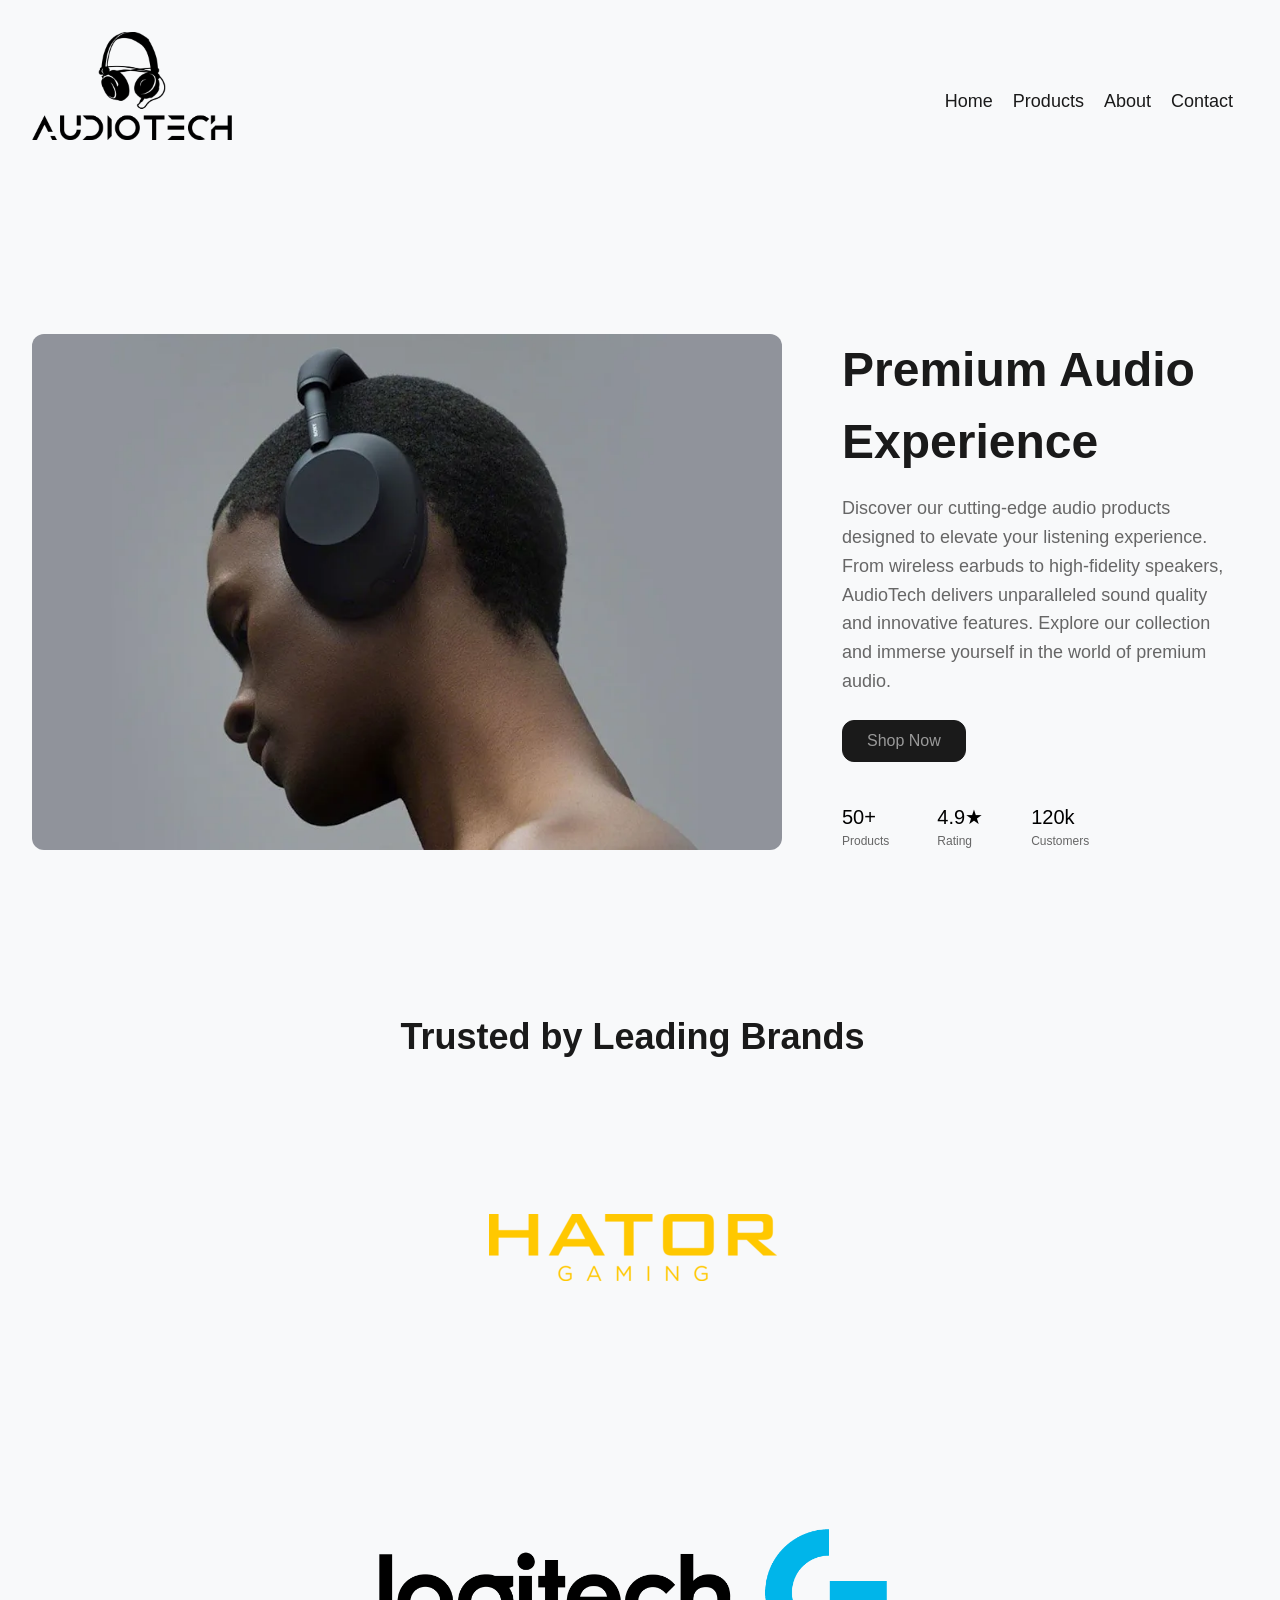
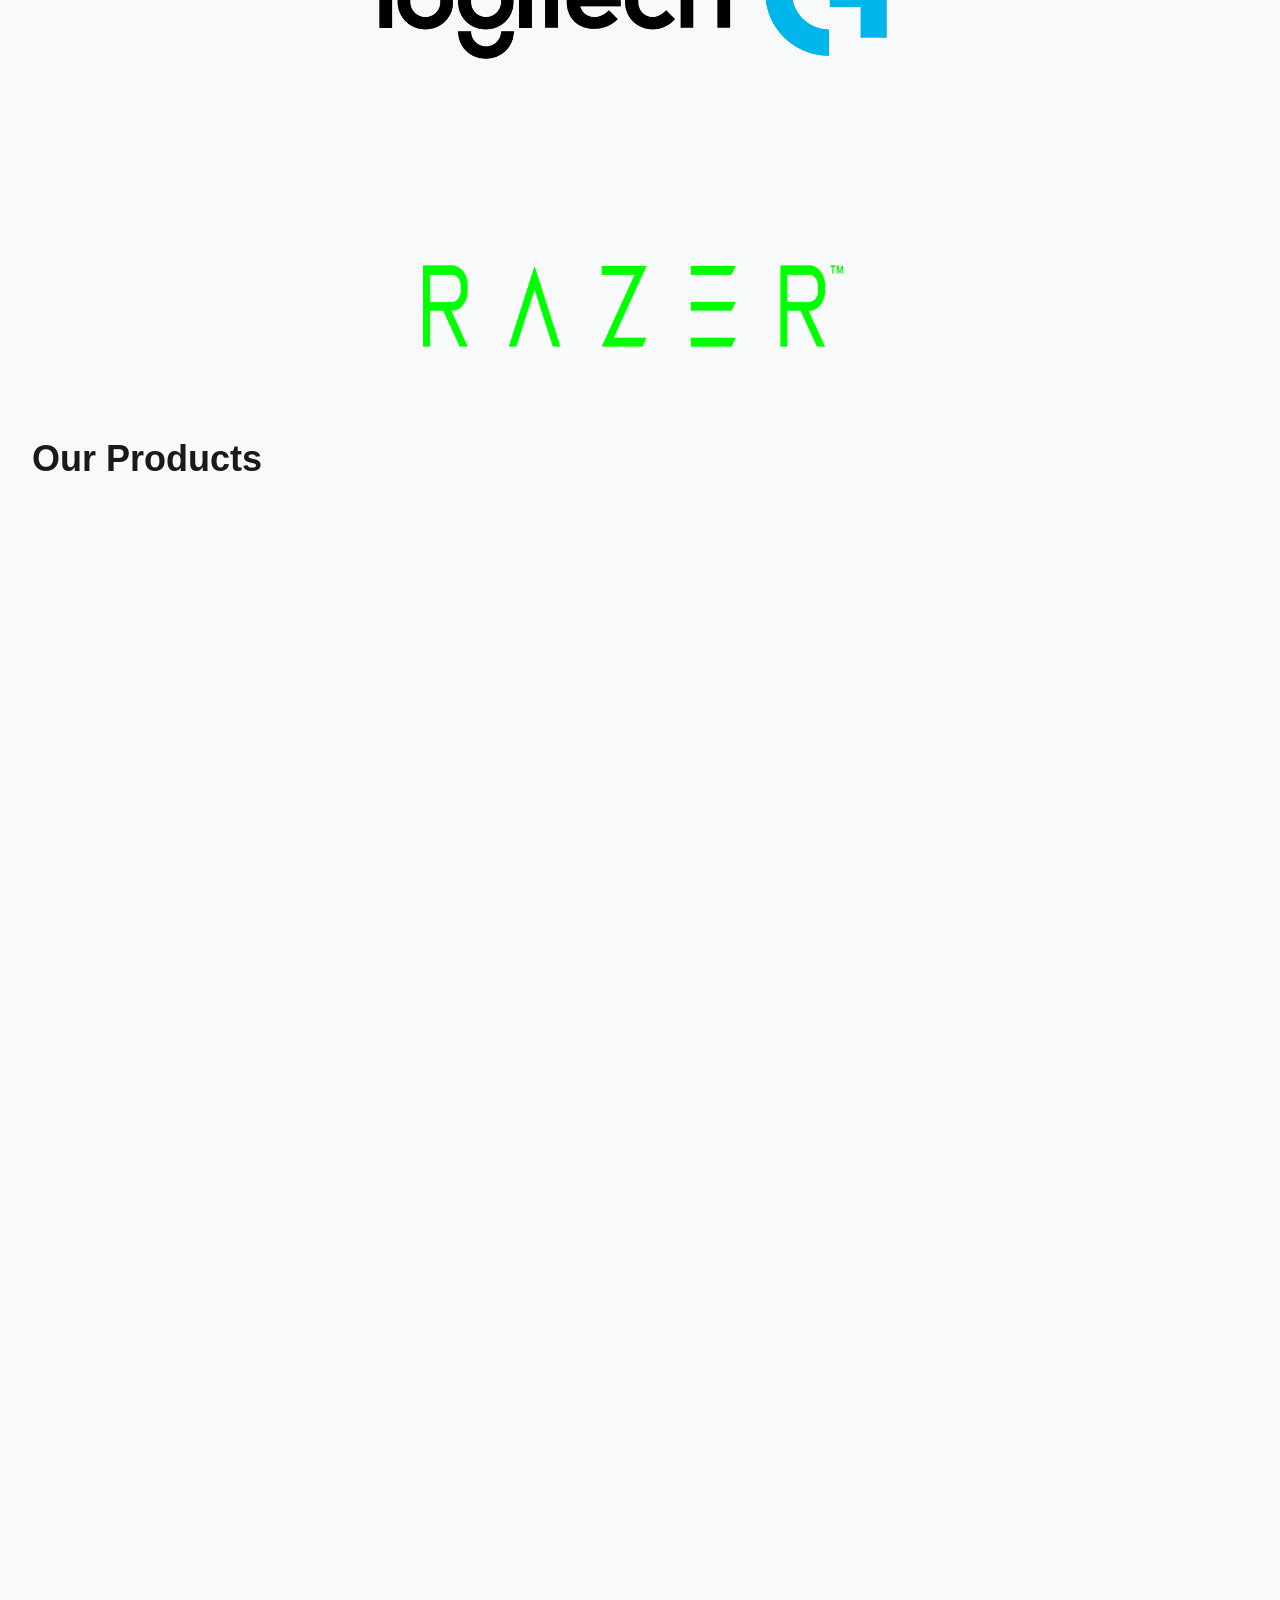
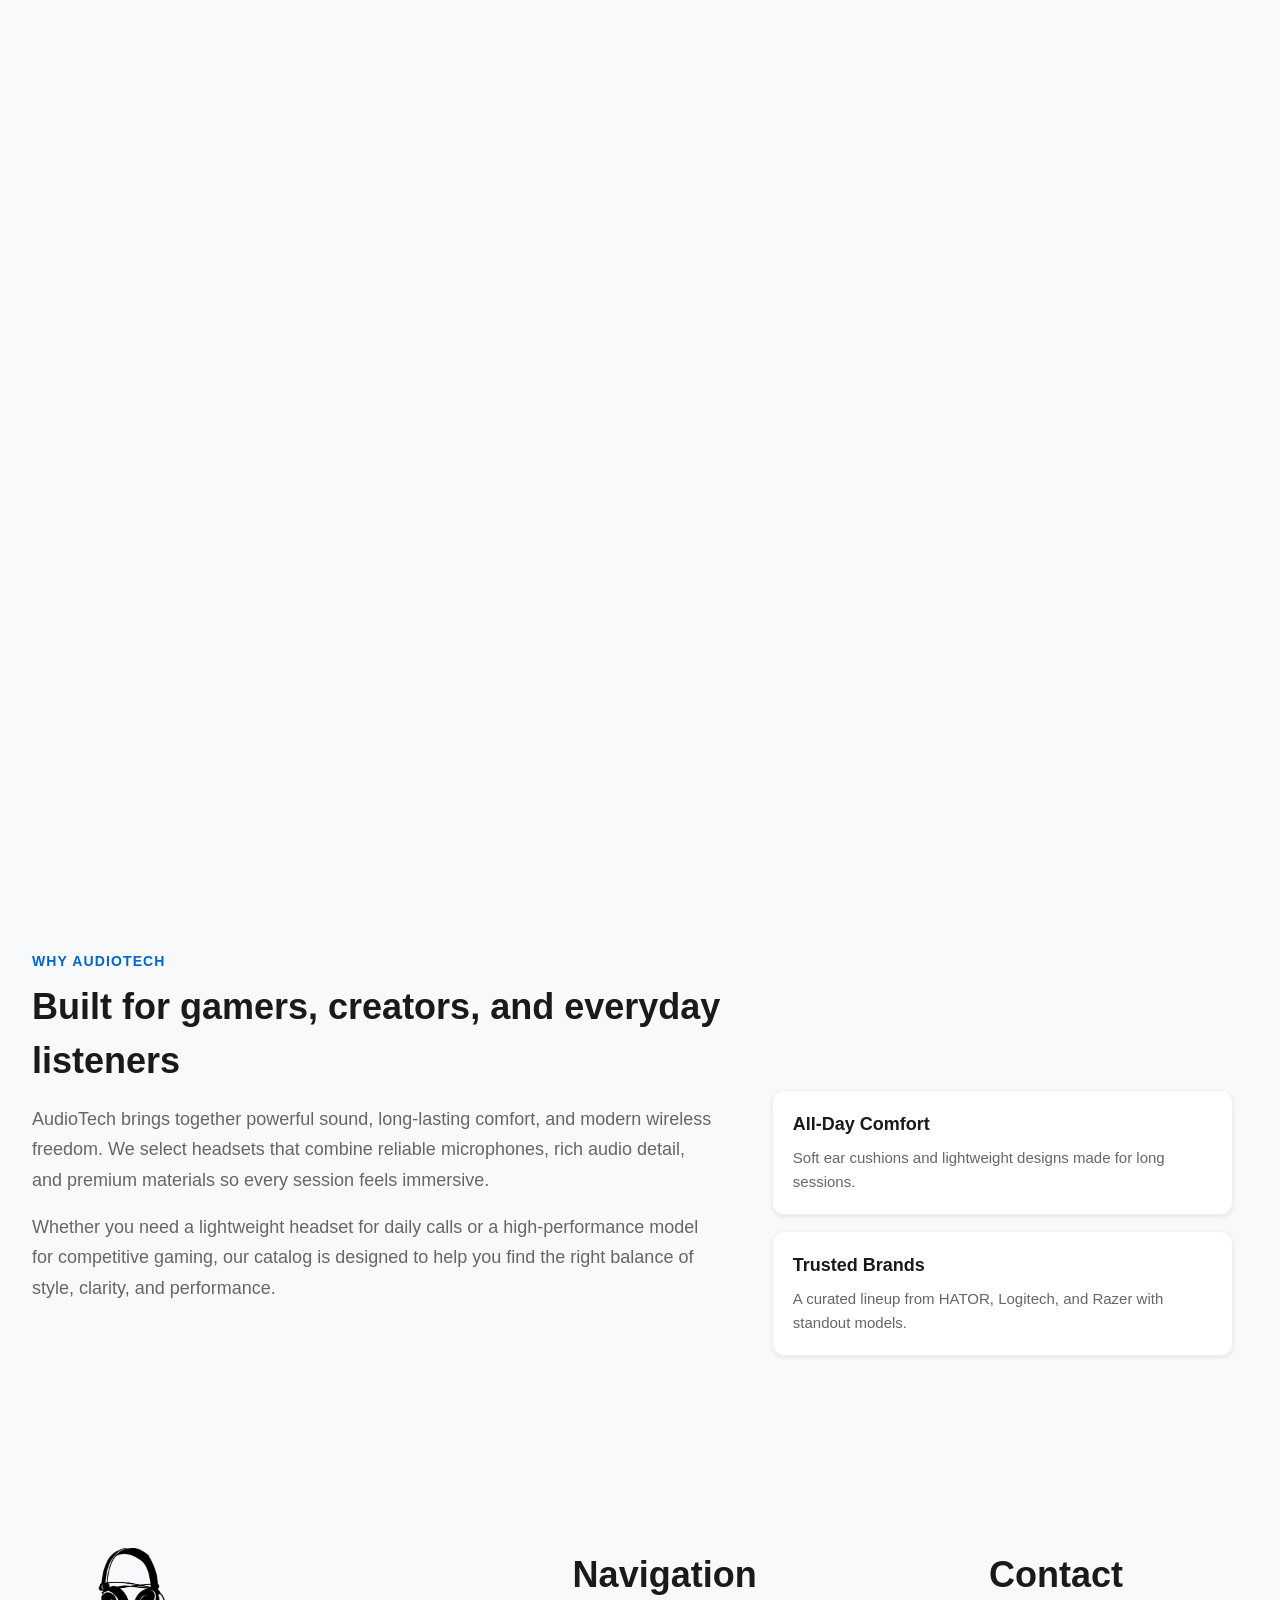
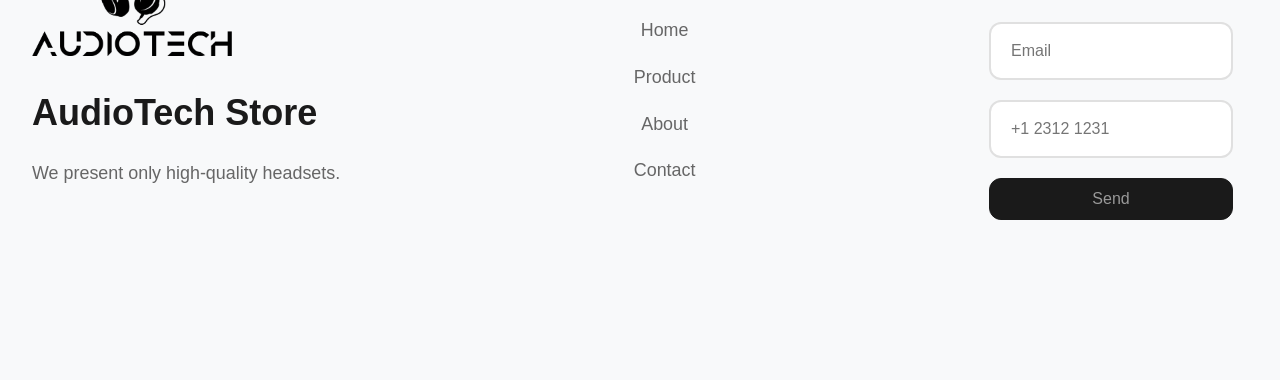
==== index.html @ b5a0591d "Add files via upload" ====
<!doctype html>
<html lang="en">
  <head>
    <meta charset="UTF-8" />
    <meta name="viewport" content="width=device-width, initial-scale=1.0" />
    <title>AudioTech</title>
    <link rel="stylesheet" href="style.css" />
  </head>
  <body>
    <header class="header container" id="home">
      <a href="#" class="header-image"
        ><img
          src="./images/header-logo.png"
          alt="AudioTech"
          class="header-logo"
      /></a>
      <button
        class="burger-button"
        type="button"
        aria-expanded="false"
        aria-controls="site-navigation"
        aria-label="Open navigation menu"
      >
        <span class="burger-button-line"></span>
        <span class="burger-button-line"></span>
        <span class="burger-button-line"></span>
      </button>
      <nav class="navbar" id="site-navigation">
        <ul class="navbar-list">
          <li class="nav-link_item">
            <a href="#home" class="nav-link">Home</a>
          </li>
          <li class="nav-link_item">
            <a href="#products" class="nav-link">Products</a>
          </li>
          <li class="nav-link_item">
            <a href="#about" class="nav-link">About</a>
          </li>
          <li class="nav-link_item">
            <a href="#contact" class="nav-link">Contact</a>
          </li>
        </ul>
      </nav>
    </header>
    <main class="main container">
      <section class="hero">
        <img
          src="./images/hero-img.webp"
          alt="AudioTech Products"
          class="hero-image"
          width="750"
        />
        <div class="hero-content">
          <h1 class="hero-title title">Premium Audio Experience</h1>
          <p class="hero-description">
            Discover our cutting-edge audio products designed to elevate your
            listening experience. From wireless earbuds to high-fidelity
            speakers, AudioTech delivers unparalleled sound quality and
            innovative features. Explore our collection and immerse yourself in
            the world of premium audio.
          </p>
          <a href="#products" class="hero-button">Shop Now</a>
          <div class="hero-stats">
            <div class="stat-item">
              <div class="stat-num">50+</div>
              <div class="stat-label">Products</div>
            </div>
            <div class="stat-item">
              <div class="stat-num">4.9★</div>
              <div class="stat-label">Rating</div>
            </div>
            <div class="stat-item">
              <div class="stat-num">120k</div>
              <div class="stat-label">Customers</div>
            </div>
          </div>
        </div>
      </section>
      <section class="brands">
        <div class="brands-content">
          <h2 class="brands-title title">Trusted by Leading Brands</h2>
          <div class="brands-list">
            <img src="./images/hator-logo.png" alt="hator" class="brand-item" />
            <img
              src="./images/logitech-symbol.png"
              alt="Logitech"
              class="brand-item"
              width="520"
              height="auto"
            />
            <img
              src="./images/Razer-logo.png"
              alt="Razer"
              class="brand-item"
              width="420"
              height="320"
            />
          </div>
        </div>
      </section>
      <section class="products" id="products">
        <div class="product-content">
          <h2 class="products-title title">Our Products</h2>
          <div class="product-grid">
            <div class="product-item">
              <img
                src="./images/hator-3x.webp"
                alt="Product 1"
                class="product-image"
                width="375"
              />
              <div class="product-desc">
                <h3 class="product-name">HATOR Hyperpunk 3X (ESH14)</h3>
                <span class="product-price">$50,51</span>
                <a
                  href="https://hator.gg/ua/audio/hyperpunk-3x/"
                  class="product-button"
                  >Buy Now</a
                >
              </div>
            </div>
            <div class="product-item">
              <img
                src="./images/logitech-g325.webp"
                alt="Product 1"
                class="product-image"
                width="375"
              />
              <div class="product-desc">
                <h3 class="product-name">Logitech G325</h3>
                <span class="product-price">$50,45</span>
                <a href="#" class="product-button">Buy Now</a>
              </div>
            </div>
            <div class="product-item">
              <img
                src="./images/razer-blackshark.webp"
                alt="Product 1"
                class="product-image"
                width="375"
              />
              <div class="product-desc">
                <h3 class="product-name">Razer BlackShark V2</h3>
                <span class="product-price">$96,45</span>
                <a href="#" class="product-button">Buy Now</a>
              </div>
            </div>
            <div class="product-item">
              <img
                src="./images/hator-hypergang.webp"
                alt="Product 1"
                class="product-image"
                width="375"
              />
              <div class="product-desc">
                <h3 class="product-name">Hator Hypergang</h3>
                <span class="product-price">$80,45</span>
                <a href="#" class="product-button">Buy Now</a>
              </div>
            </div>
            <div class="product-item">
              <img
                src="./images/hator-phoenix.webp"
                alt="Product 1"
                class="product-image"
                width="375"
              />
              <div class="product-desc">
                <h3 class="product-name">Hator Phoenix</h3>
                <span class="product-price">$100,45</span>
                <a href="#" class="product-button">Buy Now</a>
              </div>
            </div>
            <div class="product-item">
              <img
                src="./images/logitech-g325-gaming.webp"
                alt="Product 1"
                class="product-image"
                width="375"
              />
              <div class="product-desc">
                <h3 class="product-name">Logitech G325 Gaming</h3>
                <span class="product-price">$95</span>
                <a href="#" class="product-button">Buy Now</a>
              </div>
            </div>
            <div class="product-item">
              <img
                src="./images/razer-v3.webp"
                alt="Product 1"
                class="product-image"
                width="375"
              />

              <div class="product-desc">
                <h3 class="product-name">Razer Blackshark V3</h3>
                <span class="product-price">$50,62</span>
                <a href="#" class="product-button">Buy Now</a>
              </div>
            </div>
            <div class="product-item">
              <img
                src="./images/logitech-g321.webp"
                alt="Product 1"
                class="product-image"
                width="375"
              />
              <div class="product-desc">
                <h3 class="product-name">Logitech G321 Lightspeed Black</h3>
                <span class="product-price">$73,48</span>
                <a href="#" class="product-button">Buy Now</a>
              </div>
            </div>
            <div class="product-item">
              <img
                src="./images/logitech-g735.webp"
                alt="Product 1"
                class="product-image"
                width="375"
              />
              <div class="product-desc">
                <h3 class="product-name">
                  Logitech G735 Wireless Gaming Headset OFF WHITE
                </h3>
                <span class="product-price">$149,29</span>
                <a href="#" class="product-button">Buy Now</a>
              </div>
            </div>
            <div class="product-item">
              <img
                src="./images/logi-g733-blue.webp"
                alt="Product 1"
                class="product-image"
                width="375"
              />
              <div class="product-desc">
                <h3 class="product-name">
                  Logitech Lightspeed Wireless RGB Gaming Headset G733 Blue
                </h3>
                <span class="product-price">$199,82</span>
                <a href="#" class="product-button">Buy Now</a>
              </div>
            </div>
            <div class="product-item">
              <img
                src="./images/logi-g733-white-rgb.webp"
                alt="Product 1"
                class="product-image"
                width="375"
              />
              <div class="product-desc">
                <h3 class="product-name">
                  Logitech Lightspeed Wireless RGB Gaming Headset G733 White
                </h3>
                <span class="product-price">$199,82</span>
                <a href="#" class="product-button">Buy Now</a>
              </div>
            </div>
            <div class="product-item">
              <img
                src="./images/logi-rgb-g733-lical.webp"
                alt="Product 1"
                class="product-image"
                width="375"
              />
              <div class="product-desc">
                <h3 class="product-name">
                  Logitech Lightspeed Wireless RGB Gaming Headset G733 Lilac
                </h3>
                <span class="product-price">$200</span>
                <a href="#" class="product-button">Buy Now</a>
              </div>
            </div>
            <div class="product-item">
              <img
                src="./images/razer-blackshark-white.webp"
                alt="Product 1"
                class="product-image"
                width="375"
              />
              <div class="product-desc">
                <h3 class="product-name">Razer Blackshark V2 PRO 2023 White</h3>
                <span class="product-price">$201,66</span>
                <a href="#" class="product-button">Buy Now</a>
              </div>
            </div>
            <div class="product-item">
              <img
                src="./images/hator-white.webp"
                alt="Product 1"
                class="product-image"
                width="375"
              />
              <div class="product-desc">
                <h3 class="product-name">Hator Hyperpunk 3 Wireless White</h3>
                <span class="product-price">$52,81</span>
                <a href="#" class="product-button">Buy Now</a>
              </div>
            </div>
            <div class="product-item">
              <img
                src="./images/hator-vaiolet.webp"
                alt="Product 1"
                class="product-image"
                width="375"
              />
              <div class="product-desc">
                <h3 class="product-name">
                  Hator Hyperpunk 3 Wireless Cyber Violet (ESH19)
                </h3>
                <span class="product-price">$52,81</span>
                <a href="#" class="product-button">Buy Now</a>
              </div>
            </div>
            <div class="product-item">
              <img
                src="./images/hypergang-3-usb-black_1.png"
                alt="Product 1"
                class="product-image"
                width="375"
              />
              <div class="product-desc">
                <h3 class="product-name">
                  HATOR Hypergang 3 USB Black (ESH50)
                </h3>
                <span class="product-price">$45,92</span>
                <a href="#" class="product-button">Buy Now</a>
              </div>
            </div>
          </div>
        </div>
      </section>
      <section class="about" id="about">
        <div class="about-content">
          <div class="about-text">
            <span class="about-subtitle">Why AudioTech</span>
            <h2 class="about-title title">
              Built for gamers, creators, and everyday listeners
            </h2>
            <p class="about-description">
              AudioTech brings together powerful sound, long-lasting comfort,
              and modern wireless freedom. We select headsets that combine
              reliable microphones, rich audio detail, and premium materials so
              every session feels immersive.
            </p>
            <p class="about-description">
              Whether you need a lightweight headset for daily calls or a
              high-performance model for competitive gaming, our catalog is
              designed to help you find the right balance of style, clarity, and
              performance.
            </p>
          </div>
          <div class="about-cards">
            <article class="about-card">
              <h3 class="about-card-title">Premium Sound</h3>
              <p class="about-card-text">
                Deep bass, balanced mids, and clear highs for music, games, and
                voice chat.
              </p>
            </article>
            <article class="about-card">
              <h3 class="about-card-title">All-Day Comfort</h3>
              <p class="about-card-text">
                Soft ear cushions and lightweight designs made for long
                sessions.
              </p>
            </article>
            <article class="about-card">
              <h3 class="about-card-title">Trusted Brands</h3>
              <p class="about-card-text">
                A curated lineup from HATOR, Logitech, and Razer with standout
                models.
              </p>
            </article>
          </div>
        </div>
      </section>
    </main>
    <footer class="footer container" id="contact">
      <div class="footer-inner-content">
        <div class="footer-left">
          <img
            src="./images/header-logo.png"
            class="header-logo"
            alt="footer-logo"
          />
          <h4 class="footer-left-title title">AudioTech Store</h4>
          <p class="footer-left-desс">We present only high-quality headsets. </p>
        </div>
        <div class="footer-center">
          <h3 class="footer-title-center title">Navigation</h3>
          <nav class="footer-list">
            <ul class="footer-nav-list">
              <li class="footer-item">
                <a class="footer-item-link" href="#home">Home</a>
              </li>
              <li class="footer-item">
                <a class="footer-item-link" href="#products">Product</a>
              </li>
              <li class="footer-item">
                <a class="footer-item-link" href="#about">About</a>
              </li>
              <li class="footer-item">
                <a class="footer-item-link" href="#contact">Contact</a>
              </li>
            </ul>
          </nav>
        </div>
        <div class="footer-right">
          <h4 class="footer-right title">Contact</h4>
          <label class="footer-email">
            <input class="footer-email-input input" type="email" placeholder="Email" />
          </label>
          <label class="footer-number">
            <input class="footer-number-input input" type="number" placeholder="+1 2312 1231" />
          </label>
          <button
            class="footer-subscribe-button button"
            type="submit"
            title="Subscribe"
          >
            <span class="visually-hidden">Send</span>
          </button>
        </div>
      </div>
    </footer>
    <script src="main.js"></script>
  </body>
</html>
---- style.css ----
/**
  Нормализация блочной модели
 */
*,
::before,
::after {
  box-sizing: border-box;
}

/**
  Убираем внутренние отступы слева тегам списков,
  у которых есть атрибут class
 */
:where(ul, ol):where([class]) {
  padding-left: 0;
}

/**
  Убираем внешние отступы body и двум другим тегам,
  у которых есть атрибут class
 */
body,
:where(blockquote, figure, fieldset):where([class]) {
  margin: 0;
}

/**
  Убираем внешние отступы вертикали нужным тегам,
  у которых есть атрибут class
 */
:where(h1, h2, h3, h4, h5, h6, p, ul, ol, dl):where([class]) {
  margin-block: 0;
}

:where(dd[class]) {
  margin-left: 0;
}

:where(fieldset[class]) {
  padding: 0;
  border: none;
}

/**
  Убираем стандартный маркер маркированному списку,
  у которого есть атрибут class
 */
:where(ul[class]) {
  list-style: none;
}

:where(address[class]) {
  font-style: normal;
}

/**
  Обнуляем вертикальные внешние отступы параграфа,
  объявляем локальную переменную для внешнего отступа вниз,
  чтобы избежать взаимодействие с более сложным селектором
 */
p {
  --paragraphMarginBottom: 24px;

  margin-block: 0;
}

/**
  Внешний отступ вниз для параграфа без атрибута class,
  который расположен не последним среди своих соседних элементов
 */
p:where(:not([class]):not(:last-child)) {
  margin-bottom: var(--paragraphMarginBottom);
}

/**
  Упрощаем работу с изображениями и видео
 */
img,
video {
  display: block;
  max-width: 100%;
  height: auto;
}

/**
  Наследуем свойства шрифт для полей ввода
 */
input,
textarea,
select,
button {
  font: inherit;
}

html {
  /**
    Пригодится в большинстве ситуаций
    (когда, например, нужно будет "прижать" футер к низу сайта)
   */
  height: 100%;
  /**
    Убираем скачок интерфейса по горизонтали
    при появлении / исчезновении скроллбара
   */
  scrollbar-gutter: stable;
  /**
    Плавный скролл
   */
  scroll-behavior: smooth;
}

body {
  /**
    Пригодится в большинстве ситуаций
    (когда, например, нужно будет "прижать" футер к низу сайта)
   */
  min-height: 100%;
  /**
    Унифицированный интерлиньяж
   */
  line-height: 1.5;
}

/**
  Нормализация высоты элемента ссылки при его инспектировании в DevTools
 */
a:where([class]) {
  display: inline-flex;
}

/**
  Курсор-рука при наведении на элемент
 */
button,
label {
  cursor: pointer;
}

/**
  Убирает серую подсветку при тапе на мобильных устройствах (iOS/Android)
 */
button {
  -webkit-tap-highlight-color: transparent;
}

/**
  Приводим к единому цвету svg-элементы
  (за исключением тех, у которых уже указан
  атрибут fill со значением 'none' или начинается с 'url')
 */
:where([fill]:not([fill="none"], [fill^="url"])) {
  fill: currentColor;
}

/**
  Приводим к единому цвету svg-элементы
  (за исключением тех, у которых уже указан
  атрибут stroke со значением 'none')
 */
:where([stroke]:not([stroke="none"], [stroke^="url"])) {
  stroke: currentColor;
}

/**
  Чиним баг задержки смены цвета при взаимодействии с svg-элементами
 */
svg * {
  transition-property: fill, stroke;
}

/**
  Приведение рамок таблиц в классический 'collapse' вид
 */
:where(table) {
  border-collapse: collapse;
  border-color: currentColor;
}

/**
  Удаляем все анимации и переходы для людей,
  которые предпочитают их не использовать
 */
@media (prefers-reduced-motion: reduce) {
  *,
  ::before,
  ::after {
    animation-duration: 0.01ms !important;
    animation-iteration-count: 1 !important;
    transition-duration: 0.01ms !important;
    scroll-behavior: auto !important;
  }
}

:root {
  --color-white: #ffffff;
  --color-bg-light: #f8f9fa;
  --color-bg-secondary: #f0f2f5;
  --color-text-dark: #1a1a1a;
  --color-text-secondary: #666666;
  --color-text-light: #999999;

  --color-accent: #0066cc;
  --color-accent-light: #e6f0ff;
  --color-accent-hover: #0052a3;

  --color-border: #e0e0e0;
  --color-border-light: #f0f0f0;
  --color-shadow: rgba(0, 0, 0, 0.08);
  --color-shadow-hover: rgba(0, 0, 0, 0.12);

  --spacing-xs: 4px;
  --spacing-sm: 8px;
  --spacing-md: 16px;
  --spacing-lg: 24px;
  --spacing-xl: 32px;
  --spacing-2xl: 48px;
  --spacing-3xl: 64px;

  --section-padding: var(--spacing-3xl);
  --container-padding: var(--spacing-xl);

  --font-family-base:
    -apple-system, BlinkMacSystemFont, "Segoe UI", "Roboto", "Oxygen", "Ubuntu",
    "Cantarell", sans-serif;
  --font-size-base: 16px;
  --line-height-base: 1.5;

  --border-radius-sm: 4px;
  --border-radius-md: 8px;
  --border-radius-lg: 12px;

  --transition-fast: 150ms ease;
  --transition-normal: 300ms ease;
}

.input {
  padding: 15px 20px;
  border-radius: var(--border-radius-lg);
  border: 2px solid var(--color-border);
  outline: none;
  transition: var(--transition-normal);
  font-family: var(--font-family-base);
}

.input:hover:focus-visible {
  border: 2px solid var(--color-text-dark)
}

.input::placeholder {
  font-family: var(--font-family-base);
}

.button {
  display: inline-block;
  padding: var(--spacing-sm) var(--spacing-lg);
  background-color: var(--color-text-dark);
  border-radius: var(--border-radius-lg);
  color: var(--color-text-light);
  font-family: var(--font-family-base);
  font-weight: 500;
  border: var(--color-text-dark) 1px solid;
  text-decoration: none;
  transition: var(--transition-normal);
}

.title {
  font-size: clamp(24px, 3vw, 36px);
  font-family: var(--font-family-base);
  font-weight: 700;
  color: var(--color-text-dark);
}

a {
  text-decoration: none;
}

body {
  background-color: var(--color-bg-light);
}

.container {
  max-width: 1440px;
  margin: 0 auto;
  padding: var(--container-padding);
}

.header {
  display: flex;
  justify-content: space-between;
  align-items: center;
  column-gap: 10px;
  position: relative;
}

.header-logo {
  max-width: 200px;
}

.burger-button {
  display: none;
  width: 48px;
  height: 48px;
  padding: 0;
  border: 1px solid var(--color-border);
  border-radius: var(--border-radius-md);
  background-color: var(--color-white);
  color: var(--color-text-dark);
  align-items: center;
  justify-content: center;
  flex-direction: column;
  row-gap: 5px;
  transition: var(--transition-normal);
}

.burger-button-line {
  display: block;
  width: 20px;
  height: 2px;
  background-color: currentColor;
  border-radius: 999px;
  transition: var(--transition-normal);
}

.navbar-list {
  display: flex;
  column-gap: 20px;
}

.nav-link {
  position: relative;
  color: var(--color-text-dark);
  transition: var(--transition-normal);
  font-size: clamp(14px, 1.5vw, 18px);
  font-family: var(--font-family-base);
  font-weight: 500;
  text-decoration: none;
}

.nav-link::after {
  content: "";
  position: absolute;
  left: 50%;
  bottom: -6%;
  transform: translateX(-50%);
  width: 0;
  height: 2px;
  background-color: var(--color-accent-hover);
  transition: var(--transition-normal);
}

.hero {
  display: flex;
  column-gap: 60px;
  margin-top: 100px;
}

.hero-title {
  font-size: clamp(32px, 4vw, 48px);
  font-family: var(--font-family-base);
  font-weight: 700;
  color: var(--color-text-dark);
}

.hero-description {
  line-height: 1.6;
  font-size: clamp(16px, 1.5vw, 18px);
  font-family: var(--font-family-base);
  color: var(--color-text-secondary);
  margin-top: var(--spacing-md);
}

.hero-image {
  width: 750px;
  height: auto;
  object-fit: cover;
  object-position: center;
  border-radius: var(--border-radius-lg);
}

.hero-button {
  display: inline-block;
  padding: var(--spacing-sm) var(--spacing-lg);
  background-color: var(--color-text-dark);
  margin-top: var(--spacing-lg);
  border-radius: var(--border-radius-lg);
  color: var(--color-text-light);
  font-family: var(--font-family-base);
  font-weight: 500;
  border: var(--color-text-dark) 1px solid;
  text-decoration: none;
  transition: var(--transition-normal);
}

.hero-stats {
  display: flex;
  column-gap: var(--spacing-2xl);
  margin-top: 40px;
}

.stat-num {
  font-size: 20px;
  font-weight: 500;
  font-family: var(--font-family-base);
}
.stat-label {
  font-size: 12px;
  font-family: var(--font-family-base);
  color: var(--color-text-secondary)
}

.brands {
  margin-top: 160px;
}

.brands-list {
  display: flex;
  justify-content: space-between;
  column-gap: 60px;
  margin-top: var(--spacing-lg);
}

.product-grid {
  display: grid;
  grid-template-columns: repeat(auto-fit, minmax(250px, 1fr));
  gap: var(--spacing-2xl);
  margin-top: var(--spacing-lg);
  align-items: stretch;
}

.product-item {
  display: flex;
  flex-direction: column;
  justify-content: space-between;
  height: 100%;
  background-color: var(--color-white);
  padding-inline: 20px;
  padding-block: 20px;
  border-radius: var(--border-radius-md);
  box-shadow: 0 2px 4px var(--color-shadow);
  transition: var(--transition-normal);
}

.product-name {
  font-family: var(--font-family-base);
  font-size: clamp(14px, 2vw, 18px);
  font-weight: 700;
}

.product-price {
  display: inline-block;
  font-family: var(--font-family-base);
  font-size: 16px;
  color: var(--color-text-secondary);
  margin-top: var(--spacing-sm);
}

.product-button {
  display: inline-block;
  padding: 5px 10px;
  font-size: 15px;
  background-color: var(--color-text-dark);
  margin-top: var(--spacing-lg);
  margin-left: 13px;
  border-radius: var(--border-radius-lg);
  color: var(--color-text-light);
  font-family: var(--font-family-base);
  font-weight: 500;
  border: var(--color-text-dark) 1px solid;
  text-decoration: none;
  transition: var(--transition-normal);
}

.about {
  margin-top: 160px;
}

.about-content {
  display: grid;
  grid-template-columns: minmax(0, 1.2fr) minmax(280px, 0.8fr);
  gap: var(--spacing-2xl);
  align-items: start;
}

.about-subtitle {
  display: inline-block;
  margin-bottom: var(--spacing-sm);
  font-family: var(--font-family-base);
  font-size: 14px;
  font-weight: 700;
  text-transform: uppercase;
  letter-spacing: 0.08em;
  color: var(--color-accent);
}

.about-title {
  max-width: 700px;
}

.about-description {
  max-width: 680px;
  margin-top: var(--spacing-md);
  font-family: var(--font-family-base);
  font-size: clamp(16px, 1.6vw, 18px);
  line-height: 1.7;
  color: var(--color-text-secondary);
}

.about-cards {
  display: grid;
  gap: var(--spacing-md);
}

.about-card {
  background-color: var(--color-white);
  border: 1px solid var(--color-border-light);
  border-radius: var(--border-radius-lg);
  padding: 20px;
  box-shadow: 0 2px 4px var(--color-shadow);
}

.about-card-title {
  font-family: var(--font-family-base);
  font-size: 18px;
  font-weight: 700;
  color: var(--color-text-dark);
}

.about-card-text {
  margin-top: var(--spacing-sm);
  font-family: var(--font-family-base);
  font-size: 15px;
  line-height: 1.6;
  color: var(--color-text-secondary);
}

.footer {
  padding-block: 160px;
}

.footer-inner-content {
  display: flex;
  justify-content: space-between;
}

.header-logo {
  display: block;
  margin-bottom: 30px;
}

.footer-left-desс {
  margin-top: 20px;
  font-family: var(--font-family-base);
  color: var(--color-text-secondary);
  font-size: clamp(16px, 1.4vw, 18px);
}

.footer-center {
  align-self: self-start;
}

.footer-nav-list {
  display: flex;
  flex-direction: column;
  row-gap: 20px;
  text-align: center;
}


.footer-nav-list:first-child {
  margin-top: 15px;
}

.footer-item-link {
  position: relative;
  font-size: clamp(14px, 1.4vw, 18px);
  color: var(--color-text-secondary);
  font-family: var(--font-family-base);
}

.footer-item-link::after {
  content: "";
  position: absolute;
  left: 50%;
  bottom: -6%;
  transform: translateX(-50%);
  width: 0;
  height: 2px;
  background-color: var(--color-accent-hover);
  transition: var(--transition-normal);
}

.footer-right {
  display: flex;
  flex-direction: column;
  row-gap: 20px;
  align-self: self-start;
}




@media (max-width: 1470px) {

  .brands-title {
    text-align: center;
  }

  .brands-list {
    flex-direction: column;
    align-items: center;
    row-gap: 40px;
  }
}

@media (max-width: 1110px) {
  .hero {
    flex-direction: column;
    align-items: center;
    row-gap: 20px;
  }

  .about-content {
    grid-template-columns: 1fr;
  }

  .footer-inner-content {
    flex-direction: column;
    row-gap: 40px;
  }

  .footer {
    padding-block: 100px;
  }

  .footer-left,
  .footer-center,
  .footer-right {
    width: 100%;
    text-align: center;
    align-items: center;
  }

  .footer-left .header-logo {
    margin-inline: auto;
  }

  .footer-right {
    max-width: 480px;
    margin-inline: auto;
  }

  .footer-email,
  .footer-number {
    display: block;
    width: 100%;
  }

  .footer-email-input,
  .footer-number-input,
  .footer-subscribe-button {
    width: 100%;
  }

  .footer-subscribe-button {
    justify-content: center;
  }

}

@media (max-width: 768px) {
  body.menu-open {
    overflow: hidden;
  }

  .header {
    flex-wrap: wrap;
    row-gap: 20px;
  }

  .burger-button {
    display: inline-flex;
    margin-left: auto;
  }

  .navbar {
    position: absolute;
    top: calc(100% + 12px);
    left: 0;
    right: 0;
    z-index: 10;
    opacity: 0;
    visibility: hidden;
    transform: translateY(-12px);
    pointer-events: none;
    transition: var(--transition-normal);
  }

  .navbar-list {
    flex-direction: column;
    row-gap: 18px;
    padding: 24px;
    border: 1px solid var(--color-border);
    border-radius: var(--border-radius-lg);
    background-color: var(--color-white);
    box-shadow: 0 10px 30px var(--color-shadow-hover);
  }

  .menu-open .navbar {
    opacity: 1;
    visibility: visible;
    transform: translateY(0);
    pointer-events: auto;
  }

  .menu-open .burger-button-line:nth-child(1) {
    transform: translateY(7px) rotate(45deg);
  }

  .menu-open .burger-button-line:nth-child(2) {
    opacity: 0;
  }

  .menu-open .burger-button-line:nth-child(3) {
    transform: translateY(-7px) rotate(-45deg);
  }

  .hero {
    margin-top: 30px;
  }

  .footer {
    padding-block: 100px;
  }

  .footer-left,
  .footer-center,
  .footer-right {
    width: 100%;
    text-align: center;
    align-items: center;
  }

  .footer-left .header-logo {
    margin-inline: auto;
  }

  .footer-right {
    max-width: 480px;
    margin-inline: auto;
  }

  .footer-email,
  .footer-number {
    display: block;
    width: 100%;
  }

  .footer-email-input,
  .footer-number-input,
  .footer-subscribe-button {
    width: 100%;
  }

  .footer-subscribe-button {
    justify-content: center;
  }
}

@media (max-width: 530px) {
  .header {
    row-gap: 16px;
  }

  .hero {
    margin-top: 10px;
  }

  .hero-content {
    text-align: center;
  }

  .hero-stats {
    justify-content: center;
  }

  .brands-title {
    text-align: center;
  }

  .about {
    margin-top: 100px;
  }

  .about-content {
    gap: var(--spacing-lg);
  }

  .about-text {
    text-align: center;
  }

  .product-grid {
    grid-template-columns: repeat(2, minmax(0, 1fr));
    gap: var(--spacing-md);
  }

  .product-item {
    padding-inline: 12px;
    padding-block: 12px;
  }

  .product-button {
    margin-left: 0;
    font-size: 13px;
  }

  .footer {
    padding-block: 80px;
  }

  .footer-inner-content {
    row-gap: 32px;
  }

  .footer-left,
  .footer-center,
  .footer-right {
    width: 100%;
    text-align: center;
    align-items: center;
  }

  .footer-left .header-logo {
    margin-inline: auto;
  }

  .footer-nav-list {
    row-gap: 16px;
  }

  .footer-right {
    max-width: 100%;
  }

  .footer-email,
  .footer-number {
    display: block;
    width: 100%;
  }

  .footer-email-input,
  .footer-number-input,
  .footer-subscribe-button {
    width: 100%;
  }

  .footer-subscribe-button {
    justify-content: center;
  }
}

@media (hover: hover) {
  .nav-link:hover {
    color: var(--color-accent-hover);
  }

  .nav-link:hover::after {
    width: 100%;
  }

  .hero-button:hover {
    background-color: var(--color-bg-secondary);
    color: var(--color-text-dark);
  }

  .product-item:hover {
    box-shadow: 0 4px 8px var(--color-shadow-hover);
    transform: scale(1.095);
  }

  .product-button:hover {
    background-color: var(--color-bg-secondary);
    color: var(--color-text-dark);
  }

  .footer-item-link:hover::after {
    width: 100%;
  }

  .button:hover {
    background-color: var(--color-bg-secondary);
    color: var(--color-text-dark);
  }
}

@media (hover: none) {
  .nav-link:active {
    color: var(--color-accent-hover);
  }

  .nav-link:active::after {
    width: 100%;
  }

  .hero-button:hover {
    background-color: var(--color-bg-secondary);
    color: var(--color-text-dark);
  }

  .product-item:active {
    box-shadow: 0 4px 8px var(--color-shadow-hover);
    transform: scale(1.095);
  }

  .product-button:active {
    background-color: var(--color-bg-secondary);
    color: var(--color-text-dark);
  }

  .footer-item-link:active::after {
    width: 100%;
  }

  .button:active {
    background-color: var(--color-bg-secondary);
    color: var(--color-text-dark);
  }
}

/* Анимация плавного появления */
.fade-in {
  opacity: 0;
  transform: translateY(20px);
  transition:
    opacity 0.6s ease,
    transform 0.6s ease;
}

.fade-in.visible {
  opacity: 1;
  transform: translateY(0);
}
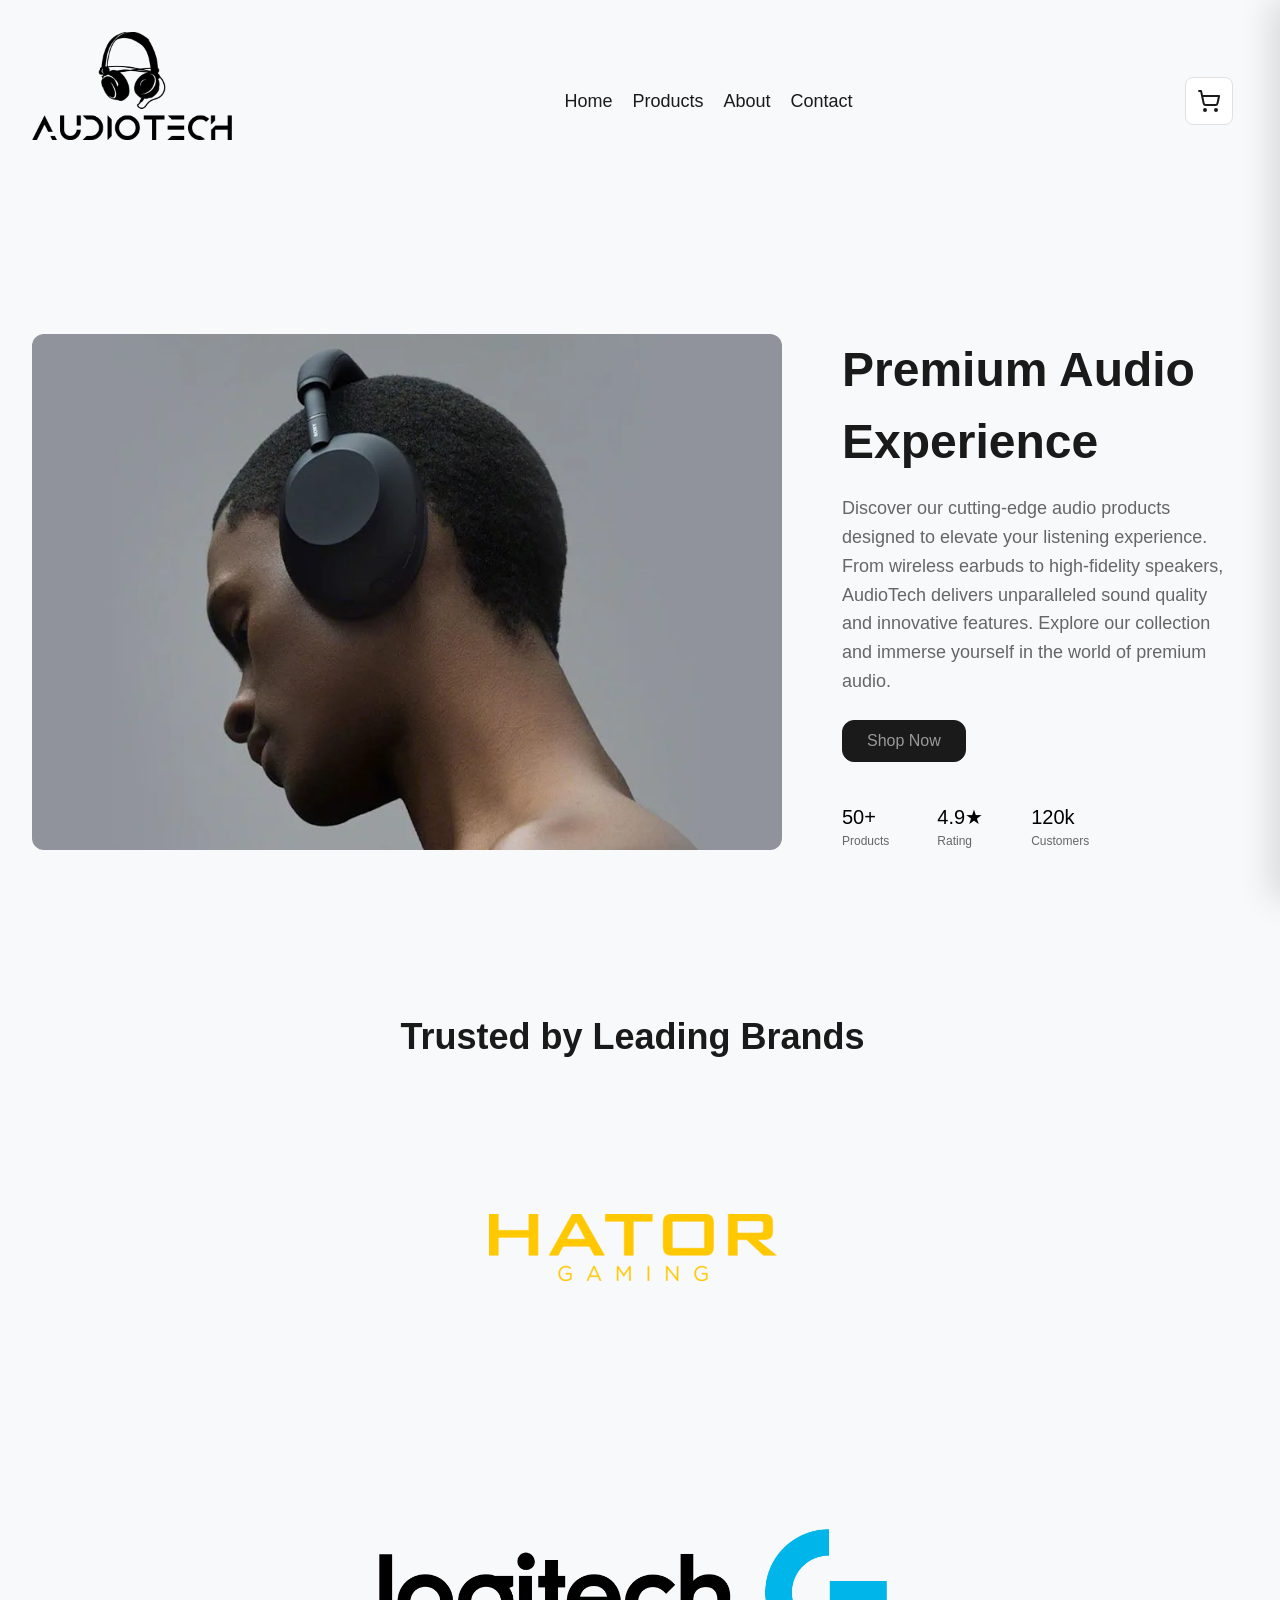
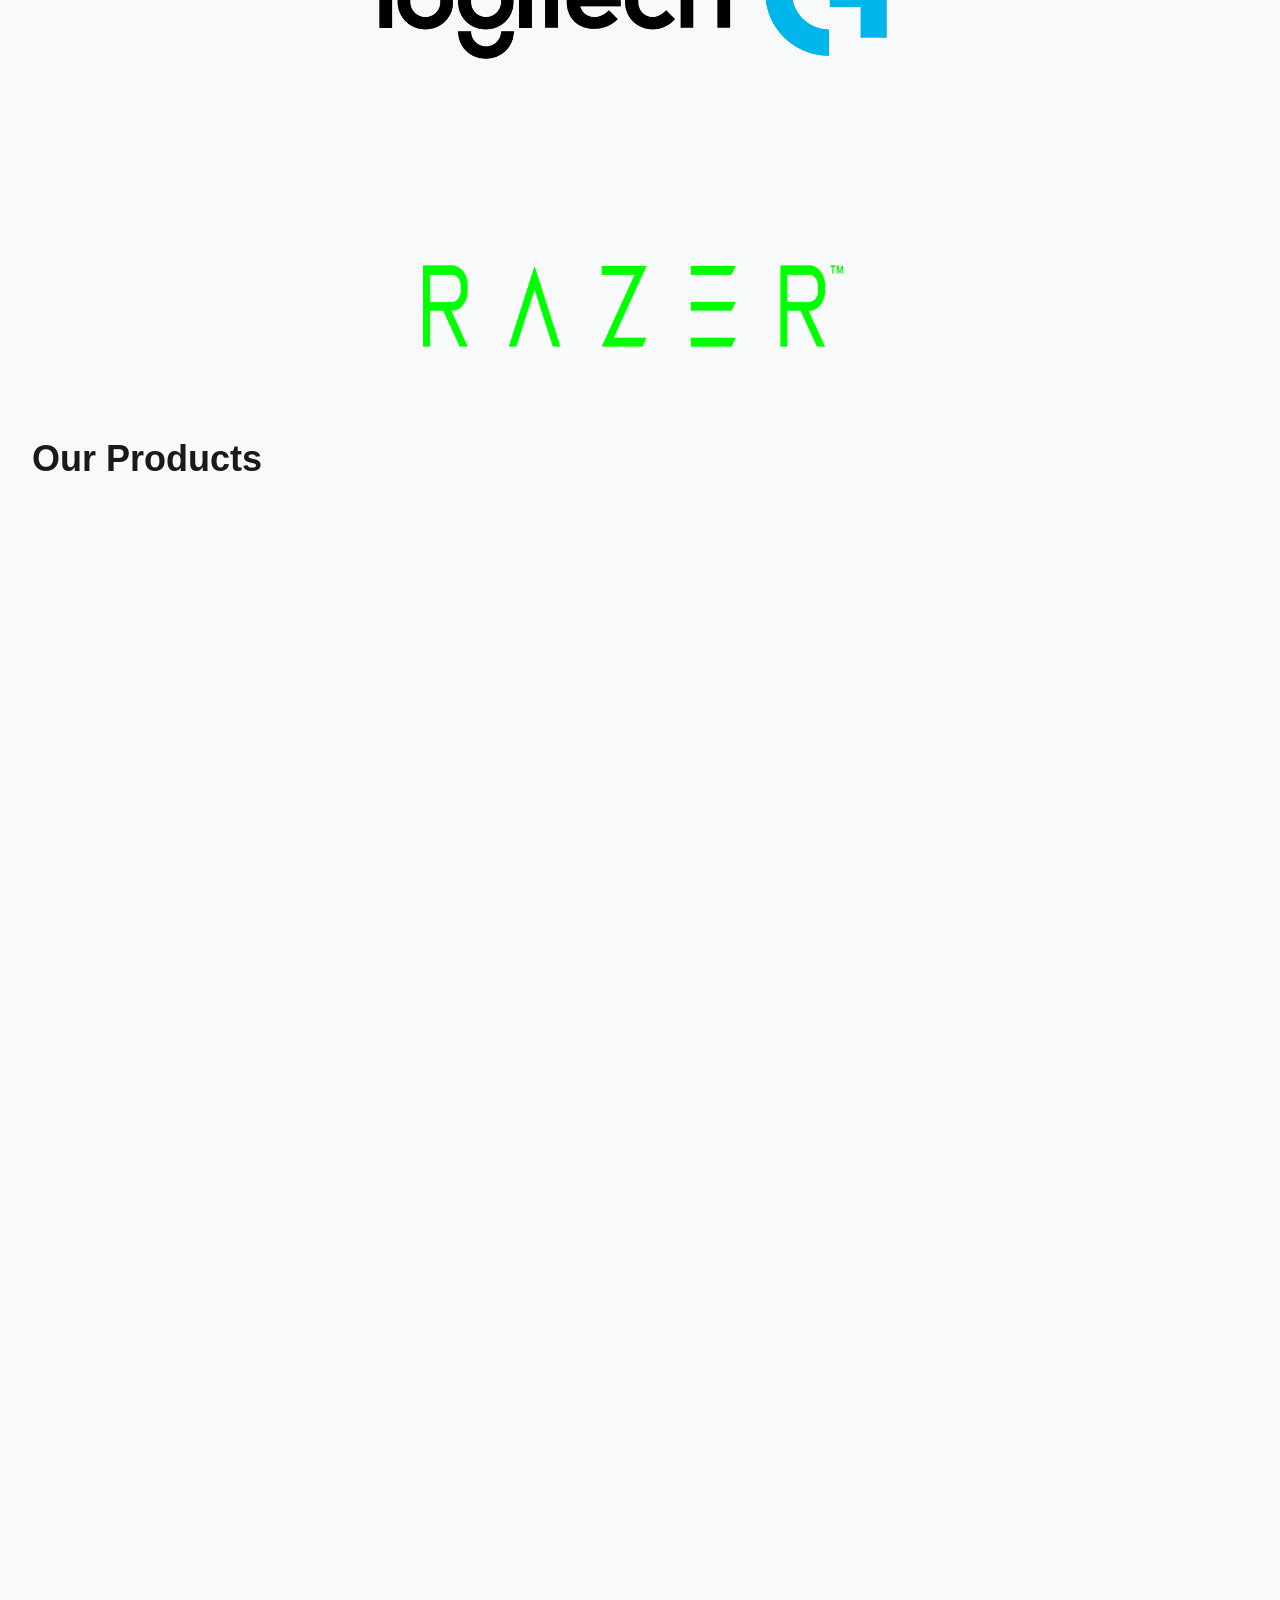
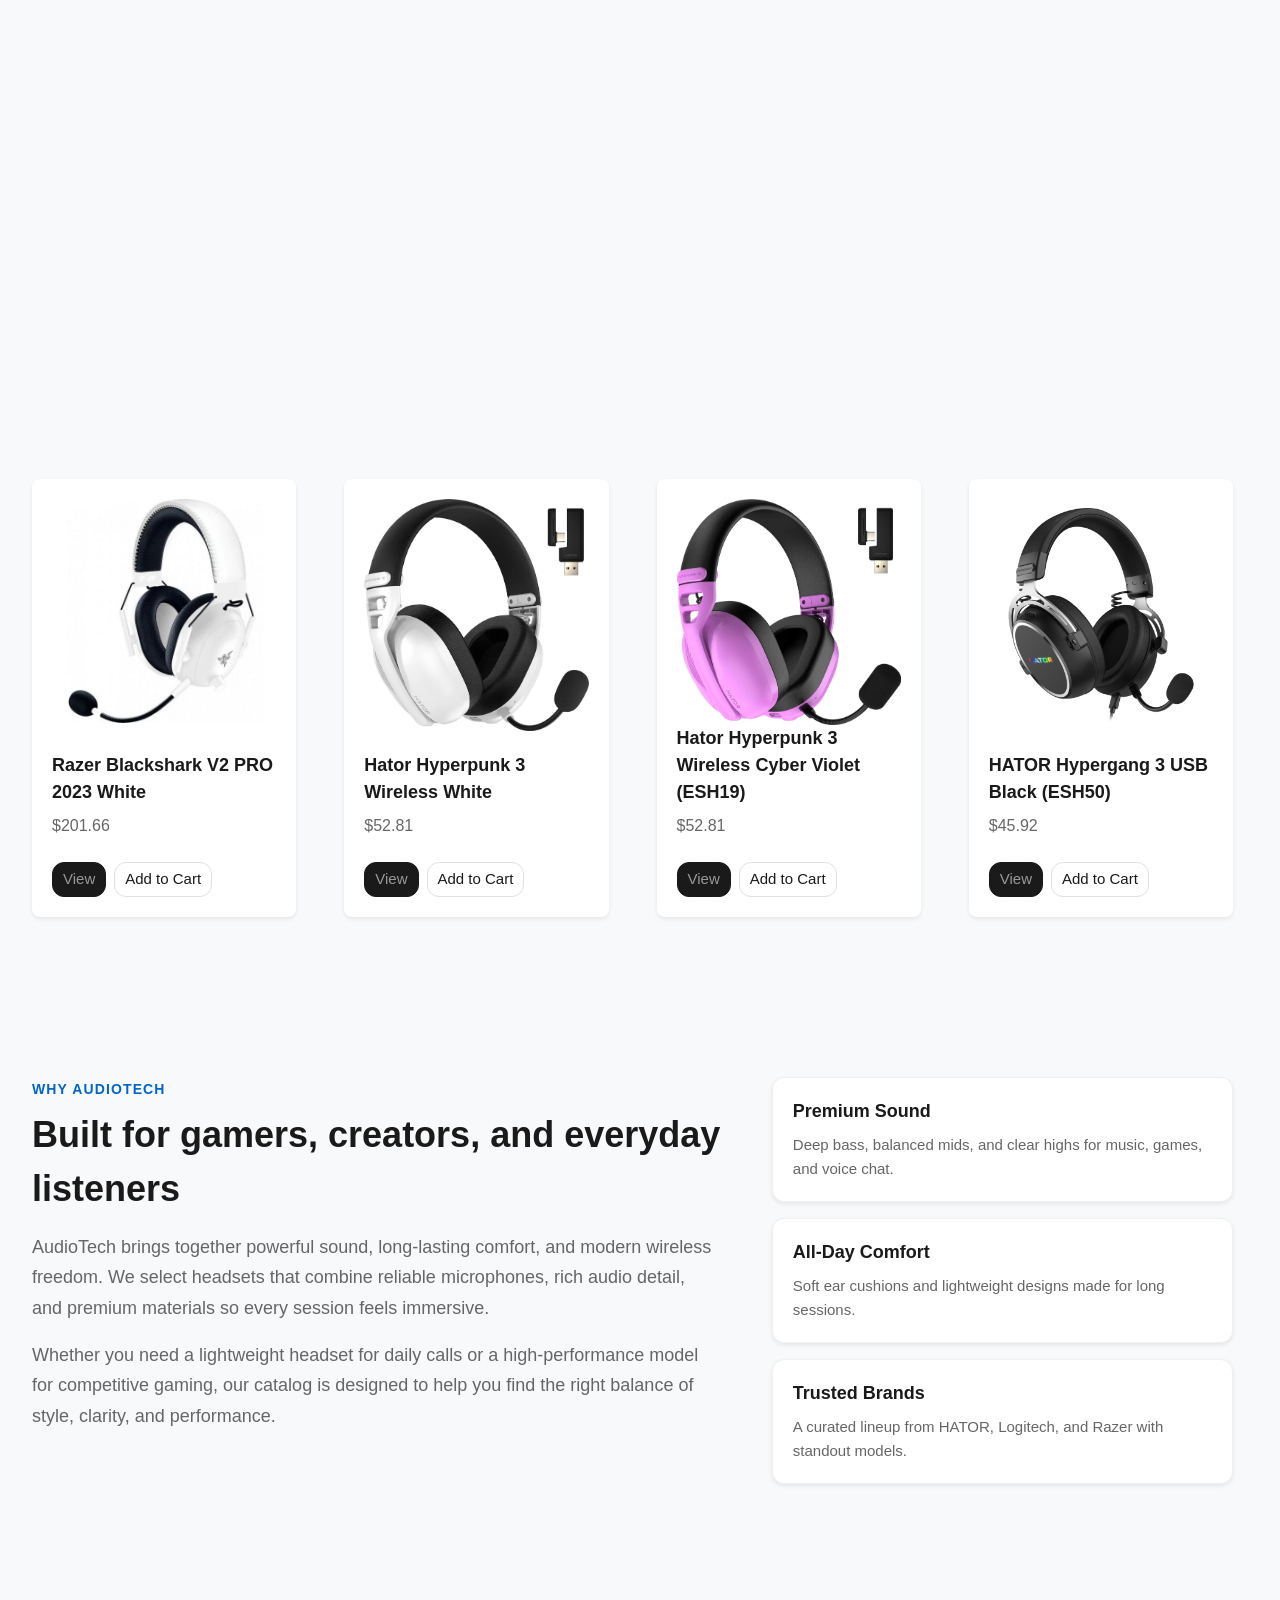
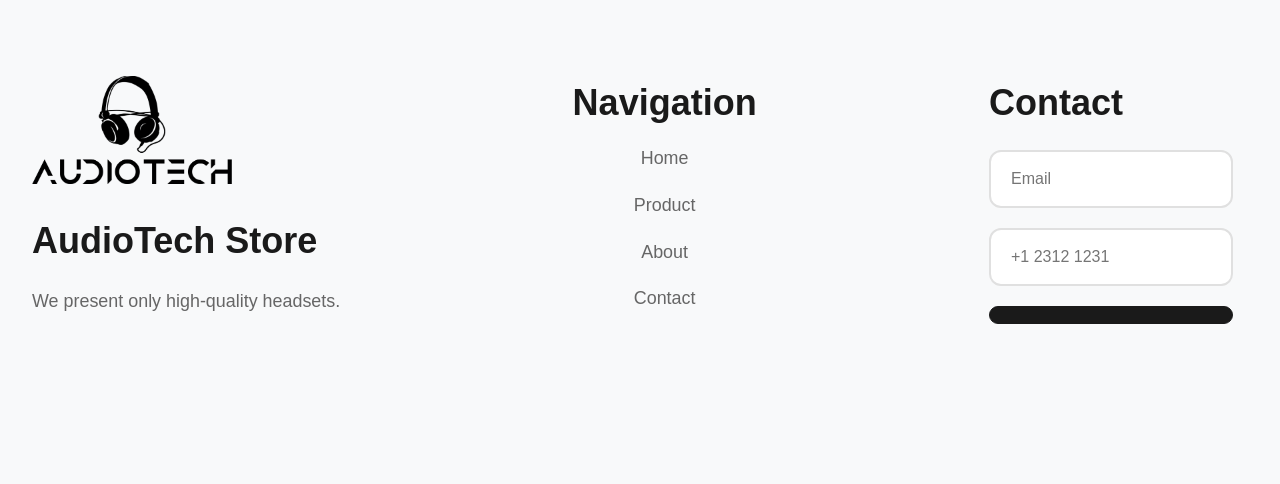
==== commit 35e60c06: "feat: implement localStorage-based shopping cart functionality Co-authored-by: Daniil Sheiko <135512" ====
--- a/index.html
+++ b/index.html
@@ -1,12 +1,12 @@
-<!doctype html>
-<html lang="en">
-  <head>
-    <meta charset="UTF-8" />
-    <meta name="viewport" content="width=device-width, initial-scale=1.0" />
-    <title>AudioTech</title>
-    <link rel="stylesheet" href="style.css" />
-  </head>
-  <body>
+<!doctype html>
+<html lang="en">
+  <head>
+    <meta charset="UTF-8" />
+    <meta name="viewport" content="width=device-width, initial-scale=1.0" />
+    <title>AudioTech</title>
+    <link rel="stylesheet" href="style.css" />
+  </head>
+  <body>
     <header class="header container" id="home">
       <a href="#" class="header-image"
         ><img
@@ -29,401 +29,198 @@
         <ul class="navbar-list">
           <li class="nav-link_item">
             <a href="#home" class="nav-link">Home</a>
-          </li>
-          <li class="nav-link_item">
-            <a href="#products" class="nav-link">Products</a>
-          </li>
-          <li class="nav-link_item">
-            <a href="#about" class="nav-link">About</a>
-          </li>
-          <li class="nav-link_item">
-            <a href="#contact" class="nav-link">Contact</a>
-          </li>
-        </ul>
-      </nav>
-    </header>
-    <main class="main container">
-      <section class="hero">
-        <img
-          src="./images/hero-img.webp"
-          alt="AudioTech Products"
-          class="hero-image"
-          width="750"
-        />
-        <div class="hero-content">
-          <h1 class="hero-title title">Premium Audio Experience</h1>
-          <p class="hero-description">
-            Discover our cutting-edge audio products designed to elevate your
-            listening experience. From wireless earbuds to high-fidelity
-            speakers, AudioTech delivers unparalleled sound quality and
-            innovative features. Explore our collection and immerse yourself in
-            the world of premium audio.
-          </p>
-          <a href="#products" class="hero-button">Shop Now</a>
-          <div class="hero-stats">
-            <div class="stat-item">
-              <div class="stat-num">50+</div>
-              <div class="stat-label">Products</div>
-            </div>
-            <div class="stat-item">
-              <div class="stat-num">4.9★</div>
-              <div class="stat-label">Rating</div>
-            </div>
-            <div class="stat-item">
-              <div class="stat-num">120k</div>
-              <div class="stat-label">Customers</div>
-            </div>
-          </div>
-        </div>
-      </section>
-      <section class="brands">
-        <div class="brands-content">
-          <h2 class="brands-title title">Trusted by Leading Brands</h2>
-          <div class="brands-list">
-            <img src="./images/hator-logo.png" alt="hator" class="brand-item" />
-            <img
-              src="./images/logitech-symbol.png"
-              alt="Logitech"
-              class="brand-item"
-              width="520"
-              height="auto"
-            />
-            <img
-              src="./images/Razer-logo.png"
-              alt="Razer"
-              class="brand-item"
-              width="420"
-              height="320"
-            />
-          </div>
-        </div>
-      </section>
-      <section class="products" id="products">
-        <div class="product-content">
-          <h2 class="products-title title">Our Products</h2>
-          <div class="product-grid">
-            <div class="product-item">
-              <img
-                src="./images/hator-3x.webp"
-                alt="Product 1"
-                class="product-image"
-                width="375"
-              />
-              <div class="product-desc">
-                <h3 class="product-name">HATOR Hyperpunk 3X (ESH14)</h3>
-                <span class="product-price">$50,51</span>
-                <a
-                  href="https://hator.gg/ua/audio/hyperpunk-3x/"
-                  class="product-button"
-                  >Buy Now</a
-                >
-              </div>
-            </div>
-            <div class="product-item">
-              <img
-                src="./images/logitech-g325.webp"
-                alt="Product 1"
-                class="product-image"
-                width="375"
-              />
-              <div class="product-desc">
-                <h3 class="product-name">Logitech G325</h3>
-                <span class="product-price">$50,45</span>
-                <a href="#" class="product-button">Buy Now</a>
-              </div>
-            </div>
-            <div class="product-item">
-              <img
-                src="./images/razer-blackshark.webp"
-                alt="Product 1"
-                class="product-image"
-                width="375"
-              />
-              <div class="product-desc">
-                <h3 class="product-name">Razer BlackShark V2</h3>
-                <span class="product-price">$96,45</span>
-                <a href="#" class="product-button">Buy Now</a>
-              </div>
-            </div>
-            <div class="product-item">
-              <img
-                src="./images/hator-hypergang.webp"
-                alt="Product 1"
-                class="product-image"
-                width="375"
-              />
-              <div class="product-desc">
-                <h3 class="product-name">Hator Hypergang</h3>
-                <span class="product-price">$80,45</span>
-                <a href="#" class="product-button">Buy Now</a>
-              </div>
-            </div>
-            <div class="product-item">
-              <img
-                src="./images/hator-phoenix.webp"
-                alt="Product 1"
-                class="product-image"
-                width="375"
-              />
-              <div class="product-desc">
-                <h3 class="product-name">Hator Phoenix</h3>
-                <span class="product-price">$100,45</span>
-                <a href="#" class="product-button">Buy Now</a>
-              </div>
-            </div>
-            <div class="product-item">
-              <img
-                src="./images/logitech-g325-gaming.webp"
-                alt="Product 1"
-                class="product-image"
-                width="375"
-              />
-              <div class="product-desc">
-                <h3 class="product-name">Logitech G325 Gaming</h3>
-                <span class="product-price">$95</span>
-                <a href="#" class="product-button">Buy Now</a>
-              </div>
-            </div>
-            <div class="product-item">
-              <img
-                src="./images/razer-v3.webp"
-                alt="Product 1"
-                class="product-image"
-                width="375"
-              />
-
-              <div class="product-desc">
-                <h3 class="product-name">Razer Blackshark V3</h3>
-                <span class="product-price">$50,62</span>
-                <a href="#" class="product-button">Buy Now</a>
-              </div>
-            </div>
-            <div class="product-item">
-              <img
-                src="./images/logitech-g321.webp"
-                alt="Product 1"
-                class="product-image"
-                width="375"
-              />
-              <div class="product-desc">
-                <h3 class="product-name">Logitech G321 Lightspeed Black</h3>
-                <span class="product-price">$73,48</span>
-                <a href="#" class="product-button">Buy Now</a>
-              </div>
-            </div>
-            <div class="product-item">
-              <img
-                src="./images/logitech-g735.webp"
-                alt="Product 1"
-                class="product-image"
-                width="375"
-              />
-              <div class="product-desc">
-                <h3 class="product-name">
-                  Logitech G735 Wireless Gaming Headset OFF WHITE
-                </h3>
-                <span class="product-price">$149,29</span>
-                <a href="#" class="product-button">Buy Now</a>
-              </div>
-            </div>
-            <div class="product-item">
-              <img
-                src="./images/logi-g733-blue.webp"
-                alt="Product 1"
-                class="product-image"
-                width="375"
-              />
-              <div class="product-desc">
-                <h3 class="product-name">
-                  Logitech Lightspeed Wireless RGB Gaming Headset G733 Blue
-                </h3>
-                <span class="product-price">$199,82</span>
-                <a href="#" class="product-button">Buy Now</a>
-              </div>
-            </div>
-            <div class="product-item">
-              <img
-                src="./images/logi-g733-white-rgb.webp"
-                alt="Product 1"
-                class="product-image"
-                width="375"
-              />
-              <div class="product-desc">
-                <h3 class="product-name">
-                  Logitech Lightspeed Wireless RGB Gaming Headset G733 White
-                </h3>
-                <span class="product-price">$199,82</span>
-                <a href="#" class="product-button">Buy Now</a>
-              </div>
-            </div>
-            <div class="product-item">
-              <img
-                src="./images/logi-rgb-g733-lical.webp"
-                alt="Product 1"
-                class="product-image"
-                width="375"
-              />
-              <div class="product-desc">
-                <h3 class="product-name">
-                  Logitech Lightspeed Wireless RGB Gaming Headset G733 Lilac
-                </h3>
-                <span class="product-price">$200</span>
-                <a href="#" class="product-button">Buy Now</a>
-              </div>
-            </div>
-            <div class="product-item">
-              <img
-                src="./images/razer-blackshark-white.webp"
-                alt="Product 1"
-                class="product-image"
-                width="375"
-              />
-              <div class="product-desc">
-                <h3 class="product-name">Razer Blackshark V2 PRO 2023 White</h3>
-                <span class="product-price">$201,66</span>
-                <a href="#" class="product-button">Buy Now</a>
-              </div>
-            </div>
-            <div class="product-item">
-              <img
-                src="./images/hator-white.webp"
-                alt="Product 1"
-                class="product-image"
-                width="375"
-              />
-              <div class="product-desc">
-                <h3 class="product-name">Hator Hyperpunk 3 Wireless White</h3>
-                <span class="product-price">$52,81</span>
-                <a href="#" class="product-button">Buy Now</a>
-              </div>
-            </div>
-            <div class="product-item">
-              <img
-                src="./images/hator-vaiolet.webp"
-                alt="Product 1"
-                class="product-image"
-                width="375"
-              />
-              <div class="product-desc">
-                <h3 class="product-name">
-                  Hator Hyperpunk 3 Wireless Cyber Violet (ESH19)
-                </h3>
-                <span class="product-price">$52,81</span>
-                <a href="#" class="product-button">Buy Now</a>
-              </div>
-            </div>
-            <div class="product-item">
-              <img
-                src="./images/hypergang-3-usb-black_1.png"
-                alt="Product 1"
-                class="product-image"
-                width="375"
-              />
-              <div class="product-desc">
-                <h3 class="product-name">
-                  HATOR Hypergang 3 USB Black (ESH50)
-                </h3>
-                <span class="product-price">$45,92</span>
-                <a href="#" class="product-button">Buy Now</a>
-              </div>
-            </div>
-          </div>
-        </div>
-      </section>
-      <section class="about" id="about">
-        <div class="about-content">
-          <div class="about-text">
-            <span class="about-subtitle">Why AudioTech</span>
-            <h2 class="about-title title">
-              Built for gamers, creators, and everyday listeners
-            </h2>
-            <p class="about-description">
-              AudioTech brings together powerful sound, long-lasting comfort,
-              and modern wireless freedom. We select headsets that combine
-              reliable microphones, rich audio detail, and premium materials so
-              every session feels immersive.
-            </p>
-            <p class="about-description">
-              Whether you need a lightweight headset for daily calls or a
-              high-performance model for competitive gaming, our catalog is
-              designed to help you find the right balance of style, clarity, and
-              performance.
-            </p>
-          </div>
-          <div class="about-cards">
-            <article class="about-card">
-              <h3 class="about-card-title">Premium Sound</h3>
-              <p class="about-card-text">
-                Deep bass, balanced mids, and clear highs for music, games, and
-                voice chat.
-              </p>
-            </article>
-            <article class="about-card">
-              <h3 class="about-card-title">All-Day Comfort</h3>
-              <p class="about-card-text">
-                Soft ear cushions and lightweight designs made for long
-                sessions.
-              </p>
-            </article>
-            <article class="about-card">
-              <h3 class="about-card-title">Trusted Brands</h3>
-              <p class="about-card-text">
-                A curated lineup from HATOR, Logitech, and Razer with standout
-                models.
-              </p>
-            </article>
-          </div>
-        </div>
-      </section>
-    </main>
-    <footer class="footer container" id="contact">
-      <div class="footer-inner-content">
-        <div class="footer-left">
-          <img
-            src="./images/header-logo.png"
-            class="header-logo"
-            alt="footer-logo"
-          />
-          <h4 class="footer-left-title title">AudioTech Store</h4>
-          <p class="footer-left-desс">We present only high-quality headsets. </p>
-        </div>
-        <div class="footer-center">
-          <h3 class="footer-title-center title">Navigation</h3>
-          <nav class="footer-list">
-            <ul class="footer-nav-list">
-              <li class="footer-item">
-                <a class="footer-item-link" href="#home">Home</a>
-              </li>
-              <li class="footer-item">
-                <a class="footer-item-link" href="#products">Product</a>
-              </li>
-              <li class="footer-item">
-                <a class="footer-item-link" href="#about">About</a>
-              </li>
-              <li class="footer-item">
-                <a class="footer-item-link" href="#contact">Contact</a>
-              </li>
-            </ul>
-          </nav>
-        </div>
-        <div class="footer-right">
-          <h4 class="footer-right title">Contact</h4>
-          <label class="footer-email">
-            <input class="footer-email-input input" type="email" placeholder="Email" />
-          </label>
-          <label class="footer-number">
-            <input class="footer-number-input input" type="number" placeholder="+1 2312 1231" />
-          </label>
-          <button
-            class="footer-subscribe-button button"
-            type="submit"
-            title="Subscribe"
-          >
-            <span class="visually-hidden">Send</span>
-          </button>
-        </div>
-      </div>
-    </footer>
-    <script src="main.js"></script>
-  </body>
-</html>
+          </li>
+          <li class="nav-link_item">
+            <a href="#products" class="nav-link">Products</a>
+          </li>
+          <li class="nav-link_item">
+            <a href="#about" class="nav-link">About</a>
+          </li>
+          <li class="nav-link_item">
+            <a href="#contact" class="nav-link">Contact</a>
+          </li>
+        </ul>
+      </nav>
+      <button class="cart-button" type="button" aria-label="Open shopping cart">
+        <svg
+          class="cart-icon"
+          width="24"
+          height="24"
+          viewBox="0 0 24 24"
+          fill="none"
+          stroke="currentColor"
+          stroke-width="2"
+          stroke-linecap="round"
+          stroke-linejoin="round"
+          aria-hidden="true"
+        >
+          <circle cx="8" cy="21" r="1"></circle>
+          <circle cx="19" cy="21" r="1"></circle>
+          <path
+            d="M2.05 2.05h2l2.66 12.42a2 2 0 0 0 2 1.58h9.78a2 2 0 0 0 1.95-1.57l1.65-7.43H5.12"
+          ></path>
+        </svg>
+        <span class="cart-badge">0</span>
+      </button>
+    </header>
+    <main class="main container">
+      <section class="hero">
+        <img
+          src="./images/hero-img.webp"
+          alt="AudioTech Products"
+          class="hero-image"
+          width="750"
+        />
+        <div class="hero-content">
+          <h1 class="hero-title title">Premium Audio Experience</h1>
+          <p class="hero-description">
+            Discover our cutting-edge audio products designed to elevate your
+            listening experience. From wireless earbuds to high-fidelity
+            speakers, AudioTech delivers unparalleled sound quality and
+            innovative features. Explore our collection and immerse yourself in
+            the world of premium audio.
+          </p>
+          <a href="#products" class="hero-button">Shop Now</a>
+          <div class="hero-stats">
+            <div class="stat-item">
+              <div class="stat-num">50+</div>
+              <div class="stat-label">Products</div>
+            </div>
+            <div class="stat-item">
+              <div class="stat-num">4.9★</div>
+              <div class="stat-label">Rating</div>
+            </div>
+            <div class="stat-item">
+              <div class="stat-num">120k</div>
+              <div class="stat-label">Customers</div>
+            </div>
+          </div>
+        </div>
+      </section>
+      <section class="brands">
+        <div class="brands-content">
+          <h2 class="brands-title title">Trusted by Leading Brands</h2>
+          <div class="brands-list">
+            <img src="./images/hator-logo.png" alt="hator" class="brand-item" />
+            <img
+              src="./images/logitech-symbol.png"
+              alt="Logitech"
+              class="brand-item"
+              width="520"
+              height="auto"
+            />
+            <img
+              src="./images/Razer-logo.png"
+              alt="Razer"
+              class="brand-item"
+              width="420"
+              height="320"
+            />
+          </div>
+        </div>
+      </section>
+      <section class="products" id="products">
+        <div class="product-content">
+          <h2 class="products-title title">Our Products</h2>
+          <div class="product-grid" id="product-grid"></div>
+        </div>
+      </section>
+      <section class="about" id="about">
+        <div class="about-content">
+          <div class="about-text">
+            <span class="about-subtitle">Why AudioTech</span>
+            <h2 class="about-title title">
+              Built for gamers, creators, and everyday listeners
+            </h2>
+            <p class="about-description">
+              AudioTech brings together powerful sound, long-lasting comfort,
+              and modern wireless freedom. We select headsets that combine
+              reliable microphones, rich audio detail, and premium materials so
+              every session feels immersive.
+            </p>
+            <p class="about-description">
+              Whether you need a lightweight headset for daily calls or a
+              high-performance model for competitive gaming, our catalog is
+              designed to help you find the right balance of style, clarity, and
+              performance.
+            </p>
+          </div>
+          <div class="about-cards">
+            <article class="about-card">
+              <h3 class="about-card-title">Premium Sound</h3>
+              <p class="about-card-text">
+                Deep bass, balanced mids, and clear highs for music, games, and
+                voice chat.
+              </p>
+            </article>
+            <article class="about-card">
+              <h3 class="about-card-title">All-Day Comfort</h3>
+              <p class="about-card-text">
+                Soft ear cushions and lightweight designs made for long
+                sessions.
+              </p>
+            </article>
+            <article class="about-card">
+              <h3 class="about-card-title">Trusted Brands</h3>
+              <p class="about-card-text">
+                A curated lineup from HATOR, Logitech, and Razer with standout
+                models.
+              </p>
+            </article>
+          </div>
+        </div>
+      </section>
+    </main>
+    <footer class="footer container" id="contact">
+      <div class="footer-inner-content">
+        <div class="footer-left">
+          <img
+            src="./images/header-logo.png"
+            class="header-logo"
+            alt="footer-logo"
+          />
+          <h4 class="footer-left-title title">AudioTech Store</h4>
+          <p class="footer-left-desс">We present only high-quality headsets. </p>
+        </div>
+        <div class="footer-center">
+          <h3 class="footer-title-center title">Navigation</h3>
+          <nav class="footer-list">
+            <ul class="footer-nav-list">
+              <li class="footer-item">
+                <a class="footer-item-link" href="#home">Home</a>
+              </li>
+              <li class="footer-item">
+                <a class="footer-item-link" href="#products">Product</a>
+              </li>
+              <li class="footer-item">
+                <a class="footer-item-link" href="#about">About</a>
+              </li>
+              <li class="footer-item">
+                <a class="footer-item-link" href="#contact">Contact</a>
+              </li>
+            </ul>
+          </nav>
+        </div>
+        <div class="footer-right">
+          <h4 class="footer-right title">Contact</h4>
+          <label class="footer-email">
+            <input class="footer-email-input input" type="email" placeholder="Email" />
+          </label>
+          <label class="footer-number">
+            <input class="footer-number-input input" type="number" placeholder="+1 2312 1231" />
+          </label>
+          <button
+            class="footer-subscribe-button button"
+            type="submit"
+            title="Subscribe"
+          >
+            <span class="visually-hidden">Send</span>
+          </button>
+        </div>
+      </div>
+    </footer>
+    <script src="products.js"></script>
+    <script src="cart.js"></script>
+    <script src="main.js"></script>
+  </body>
+</html>
--- a/style.css
+++ b/style.css
@@ -927,16 +927,658 @@
   }
 }
 
-/* Анимация плавного появления */
-.fade-in {
-  opacity: 0;
-  transform: translateY(20px);
-  transition:
-    opacity 0.6s ease,
-    transform 0.6s ease;
-}
-
-.fade-in.visible {
-  opacity: 1;
-  transform: translateY(0);
-}
+/* Анимация плавного появления */
+.fade-in {
+  opacity: 0;
+  transform: translateY(20px);
+  transition:
+    opacity 0.6s ease,
+    transform 0.6s ease;
+}
+
+.fade-in.visible {
+  opacity: 1;
+  transform: translateY(0);
+}
+
+/* ---------- Utility ---------- */
+.visually-hidden {
+  position: absolute;
+  width: 1px;
+  height: 1px;
+  margin: -1px;
+  padding: 0;
+  overflow: hidden;
+  clip: rect(0 0 0 0);
+  white-space: nowrap;
+  border: 0;
+}
+
+/* ---------- Cart button in header ---------- */
+.cart-button {
+  position: relative;
+  display: inline-flex;
+  align-items: center;
+  justify-content: center;
+  width: 48px;
+  height: 48px;
+  padding: 0;
+  border: 1px solid var(--color-border);
+  border-radius: var(--border-radius-md);
+  background-color: var(--color-white);
+  color: var(--color-text-dark);
+  transition: var(--transition-normal);
+}
+
+.cart-badge {
+  position: absolute;
+  top: -6px;
+  right: -6px;
+  display: none;
+  align-items: center;
+  justify-content: center;
+  min-width: 20px;
+  height: 20px;
+  padding: 0 5px;
+  border-radius: 999px;
+  background-color: var(--color-accent);
+  color: var(--color-white);
+  font-family: var(--font-family-base);
+  font-size: 12px;
+  font-weight: 700;
+  line-height: 1;
+}
+
+.cart-badge-visible {
+  display: inline-flex;
+}
+
+/* ---------- Cart drawer ---------- */
+.cart-overlay {
+  position: fixed;
+  inset: 0;
+  z-index: 40;
+  background-color: rgba(0, 0, 0, 0.45);
+  opacity: 0;
+  visibility: hidden;
+  transition: var(--transition-normal);
+}
+
+.cart-drawer {
+  position: fixed;
+  top: 0;
+  right: 0;
+  bottom: 0;
+  z-index: 50;
+  display: flex;
+  flex-direction: column;
+  width: min(420px, 100vw);
+  background-color: var(--color-white);
+  box-shadow: -10px 0 30px var(--color-shadow-hover);
+  transform: translateX(100%);
+  transition: var(--transition-normal);
+}
+
+body.cart-open {
+  overflow: hidden;
+}
+
+body.cart-open .cart-overlay {
+  opacity: 1;
+  visibility: visible;
+}
+
+body.cart-open .cart-drawer {
+  transform: translateX(0);
+}
+
+.cart-drawer-header {
+  display: flex;
+  align-items: center;
+  justify-content: space-between;
+  padding: var(--spacing-lg);
+  border-bottom: 1px solid var(--color-border-light);
+}
+
+.cart-drawer-title {
+  margin: 0;
+  font-family: var(--font-family-base);
+  font-size: 22px;
+  font-weight: 700;
+  color: var(--color-text-dark);
+}
+
+.cart-close-button {
+  width: 40px;
+  height: 40px;
+  padding: 0;
+  border: 1px solid var(--color-border);
+  border-radius: var(--border-radius-md);
+  background-color: var(--color-white);
+  color: var(--color-text-dark);
+  font-size: 22px;
+  line-height: 1;
+  transition: var(--transition-normal);
+}
+
+.cart-items {
+  flex: 1;
+  overflow-y: auto;
+  padding: var(--spacing-lg);
+  display: flex;
+  flex-direction: column;
+  row-gap: var(--spacing-md);
+}
+
+.cart-empty {
+  font-family: var(--font-family-base);
+  color: var(--color-text-secondary);
+  text-align: center;
+  margin-top: var(--spacing-xl);
+}
+
+.cart-success {
+  color: var(--color-accent);
+  font-weight: 500;
+}
+
+.cart-item {
+  display: flex;
+  align-items: flex-start;
+  column-gap: var(--spacing-md);
+  padding-bottom: var(--spacing-md);
+  border-bottom: 1px solid var(--color-border-light);
+}
+
+.cart-item-image {
+  width: 72px;
+  height: 72px;
+  object-fit: contain;
+  border-radius: var(--border-radius-md);
+  background-color: var(--color-bg-secondary);
+}
+
+.cart-item-info {
+  flex: 1;
+  display: flex;
+  flex-direction: column;
+  row-gap: var(--spacing-xs);
+}
+
+.cart-item-name {
+  font-family: var(--font-family-base);
+  font-size: 14px;
+  font-weight: 600;
+  color: var(--color-text-dark);
+  transition: var(--transition-fast);
+}
+
+.cart-item-price {
+  font-family: var(--font-family-base);
+  font-size: 13px;
+  color: var(--color-text-secondary);
+}
+
+.cart-item-controls {
+  display: flex;
+  align-items: center;
+  column-gap: var(--spacing-sm);
+  margin-top: var(--spacing-xs);
+}
+
+.cart-qty-button {
+  width: 26px;
+  height: 26px;
+  padding: 0;
+  border: 1px solid var(--color-border);
+  border-radius: var(--border-radius-sm);
+  background-color: var(--color-white);
+  color: var(--color-text-dark);
+  font-size: 14px;
+  line-height: 1;
+  transition: var(--transition-fast);
+}
+
+.cart-item-qty {
+  min-width: 20px;
+  text-align: center;
+  font-family: var(--font-family-base);
+  font-size: 14px;
+  font-weight: 600;
+  color: var(--color-text-dark);
+}
+
+.cart-remove-button {
+  margin-left: var(--spacing-sm);
+  padding: 0;
+  border: none;
+  background: none;
+  font-family: var(--font-family-base);
+  font-size: 12px;
+  color: var(--color-text-light);
+  text-decoration: underline;
+  transition: var(--transition-fast);
+}
+
+.cart-item-subtotal {
+  font-family: var(--font-family-base);
+  font-size: 14px;
+  font-weight: 700;
+  color: var(--color-text-dark);
+  white-space: nowrap;
+}
+
+.cart-drawer-footer {
+  padding: var(--spacing-lg);
+  border-top: 1px solid var(--color-border-light);
+}
+
+.cart-total-row {
+  display: flex;
+  align-items: center;
+  justify-content: space-between;
+  margin-bottom: var(--spacing-md);
+}
+
+.cart-total-label {
+  font-family: var(--font-family-base);
+  font-size: 16px;
+  font-weight: 500;
+  color: var(--color-text-secondary);
+}
+
+.cart-total-value {
+  font-family: var(--font-family-base);
+  font-size: 22px;
+  font-weight: 700;
+  color: var(--color-text-dark);
+}
+
+.cart-checkout-button {
+  width: 100%;
+  text-align: center;
+  padding: 14px;
+  cursor: pointer;
+}
+
+.cart-checkout-button:disabled {
+  opacity: 0.5;
+  cursor: not-allowed;
+}
+
+/* ---------- Product cards on home page ---------- */
+.product-link {
+  display: block;
+}
+
+.product-name-link {
+  color: var(--color-text-dark);
+  transition: var(--transition-fast);
+}
+
+.product-card-actions {
+  display: flex;
+  align-items: center;
+  flex-wrap: wrap;
+  gap: var(--spacing-sm);
+  margin-top: var(--spacing-lg);
+}
+
+.product-card-actions .product-button {
+  margin-top: 0;
+  margin-left: 0;
+  cursor: pointer;
+}
+
+.product-add-button {
+  background-color: var(--color-white);
+  color: var(--color-text-dark);
+  border: 1px solid var(--color-border);
+}
+
+/* ---------- Breadcrumbs ---------- */
+.breadcrumbs {
+  display: flex;
+  align-items: center;
+  flex-wrap: wrap;
+  gap: var(--spacing-sm);
+  margin-top: var(--spacing-lg);
+  font-family: var(--font-family-base);
+  font-size: 14px;
+}
+
+.breadcrumb-link {
+  color: var(--color-text-secondary);
+  transition: var(--transition-fast);
+}
+
+.breadcrumb-separator {
+  color: var(--color-text-light);
+}
+
+.breadcrumb-current {
+  color: var(--color-text-dark);
+  font-weight: 500;
+}
+
+/* ---------- Product detail page ---------- */
+.product-loading,
+.product-not-found-text {
+  font-family: var(--font-family-base);
+  color: var(--color-text-secondary);
+}
+
+.product-not-found {
+  text-align: center;
+  padding-block: var(--spacing-3xl);
+}
+
+.product-not-found-text {
+  margin-top: var(--spacing-md);
+  margin-bottom: var(--spacing-lg);
+}
+
+.product-hero {
+  display: grid;
+  grid-template-columns: minmax(0, 1fr) minmax(0, 1fr);
+  gap: var(--spacing-2xl);
+  align-items: start;
+  margin-top: var(--spacing-2xl);
+}
+
+.product-hero-image-wrap {
+  background-color: var(--color-white);
+  border-radius: var(--border-radius-lg);
+  padding: var(--spacing-xl);
+  box-shadow: 0 2px 4px var(--color-shadow);
+  display: flex;
+  align-items: center;
+  justify-content: center;
+}
+
+.product-hero-image {
+  max-width: 100%;
+  height: auto;
+  object-fit: contain;
+}
+
+.product-detail-title {
+  font-size: clamp(26px, 3vw, 38px);
+}
+
+.product-rating {
+  display: flex;
+  align-items: center;
+  column-gap: var(--spacing-sm);
+  margin-top: var(--spacing-md);
+}
+
+.star {
+  color: var(--color-border);
+  font-size: 18px;
+}
+
+.star-filled {
+  color: #f5a623;
+}
+
+.product-rating-value {
+  font-family: var(--font-family-base);
+  font-weight: 700;
+  color: var(--color-text-dark);
+}
+
+.product-review-count {
+  font-family: var(--font-family-base);
+  font-size: 14px;
+  color: var(--color-text-secondary);
+}
+
+.product-detail-price {
+  margin-top: var(--spacing-md);
+  font-family: var(--font-family-base);
+  font-size: clamp(26px, 3vw, 34px);
+  font-weight: 700;
+  color: var(--color-accent);
+}
+
+.product-detail-description {
+  margin-top: var(--spacing-md);
+  font-family: var(--font-family-base);
+  font-size: clamp(15px, 1.5vw, 17px);
+  line-height: 1.7;
+  color: var(--color-text-secondary);
+}
+
+.feature-list {
+  margin-top: var(--spacing-md);
+  padding-left: 0;
+  list-style: none;
+  display: flex;
+  flex-direction: column;
+  row-gap: var(--spacing-sm);
+}
+
+.feature-item {
+  position: relative;
+  padding-left: 24px;
+  font-family: var(--font-family-base);
+  font-size: 15px;
+  color: var(--color-text-dark);
+}
+
+.feature-item::before {
+  content: "✓";
+  position: absolute;
+  left: 0;
+  color: var(--color-accent);
+  font-weight: 700;
+}
+
+.product-actions {
+  display: flex;
+  align-items: center;
+  flex-wrap: wrap;
+  gap: var(--spacing-md);
+  margin-top: var(--spacing-xl);
+}
+
+.qty-selector {
+  display: flex;
+  align-items: center;
+  column-gap: var(--spacing-sm);
+  border: 1px solid var(--color-border);
+  border-radius: var(--border-radius-lg);
+  padding: 6px 10px;
+  background-color: var(--color-white);
+}
+
+.qty-button {
+  width: 30px;
+  height: 30px;
+  padding: 0;
+  border: none;
+  border-radius: var(--border-radius-sm);
+  background-color: var(--color-bg-secondary);
+  color: var(--color-text-dark);
+  font-size: 16px;
+  line-height: 1;
+  transition: var(--transition-fast);
+}
+
+.qty-value {
+  min-width: 28px;
+  text-align: center;
+  font-family: var(--font-family-base);
+  font-size: 16px;
+  font-weight: 600;
+  color: var(--color-text-dark);
+}
+
+.add-to-cart-button {
+  padding: 12px 28px;
+  cursor: pointer;
+  font-size: 16px;
+}
+
+/* ---------- Specifications ---------- */
+.product-specs {
+  margin-top: var(--spacing-3xl);
+}
+
+.specs-table {
+  width: 100%;
+  max-width: 720px;
+  margin-top: var(--spacing-lg);
+  background-color: var(--color-white);
+  border-radius: var(--border-radius-lg);
+  box-shadow: 0 2px 4px var(--color-shadow);
+  overflow: hidden;
+  font-family: var(--font-family-base);
+}
+
+.specs-row:not(:last-child) {
+  border-bottom: 1px solid var(--color-border-light);
+}
+
+.specs-key {
+  width: 40%;
+  padding: 14px 20px;
+  text-align: left;
+  font-size: 14px;
+  font-weight: 600;
+  color: var(--color-text-secondary);
+  background-color: var(--color-bg-light);
+}
+
+.specs-value {
+  padding: 14px 20px;
+  font-size: 14px;
+  color: var(--color-text-dark);
+}
+
+/* ---------- Reviews ---------- */
+.product-reviews {
+  margin-top: var(--spacing-3xl);
+  margin-bottom: var(--spacing-3xl);
+}
+
+.reviews-grid {
+  display: grid;
+  grid-template-columns: repeat(auto-fit, minmax(280px, 1fr));
+  gap: var(--spacing-lg);
+  margin-top: var(--spacing-lg);
+}
+
+.review-card {
+  background-color: var(--color-white);
+  border: 1px solid var(--color-border-light);
+  border-radius: var(--border-radius-lg);
+  padding: var(--spacing-lg);
+  box-shadow: 0 2px 4px var(--color-shadow);
+}
+
+.review-header {
+  display: flex;
+  align-items: center;
+  justify-content: space-between;
+  gap: var(--spacing-sm);
+  flex-wrap: wrap;
+}
+
+.review-author {
+  font-family: var(--font-family-base);
+  font-weight: 700;
+  color: var(--color-text-dark);
+}
+
+.review-date {
+  font-family: var(--font-family-base);
+  font-size: 13px;
+  color: var(--color-text-light);
+}
+
+.review-stars {
+  display: inline-flex;
+  column-gap: 2px;
+  margin-top: var(--spacing-xs);
+}
+
+.review-text {
+  margin-top: var(--spacing-sm);
+  font-family: var(--font-family-base);
+  font-size: 15px;
+  line-height: 1.6;
+  color: var(--color-text-secondary);
+}
+
+/* ---------- Responsive for new elements ---------- */
+@media (max-width: 900px) {
+  .product-hero {
+    grid-template-columns: 1fr;
+  }
+}
+
+@media (max-width: 530px) {
+  .product-card-actions {
+    flex-direction: column;
+    align-items: stretch;
+  }
+
+  .product-card-actions .product-button {
+    text-align: center;
+  }
+
+  .product-actions {
+    width: 100%;
+  }
+
+  .add-to-cart-button {
+    flex: 1;
+  }
+
+  .specs-key {
+    width: 45%;
+    padding: 12px 14px;
+  }
+
+  .specs-value {
+    padding: 12px 14px;
+  }
+}
+
+@media (hover: hover) {
+  .cart-button:hover {
+    border-color: var(--color-text-dark);
+  }
+
+  .cart-close-button:hover,
+  .cart-qty-button:hover {
+    background-color: var(--color-bg-secondary);
+  }
+
+  .cart-remove-button:hover {
+    color: var(--color-text-dark);
+  }
+
+  .cart-item-name:hover,
+  .product-name-link:hover,
+  .breadcrumb-link:hover {
+    color: var(--color-accent-hover);
+  }
+
+  .qty-button:hover {
+    background-color: var(--color-border);
+  }
+
+  .add-to-cart-button:hover:not(:disabled),
+  .cart-checkout-button:hover:not(:disabled) {
+    background-color: var(--color-bg-secondary);
+    color: var(--color-text-dark);
+  }
+
+  .product-add-button:hover {
+    background-color: var(--color-text-dark);
+    color: var(--color-white);
+  }
+}
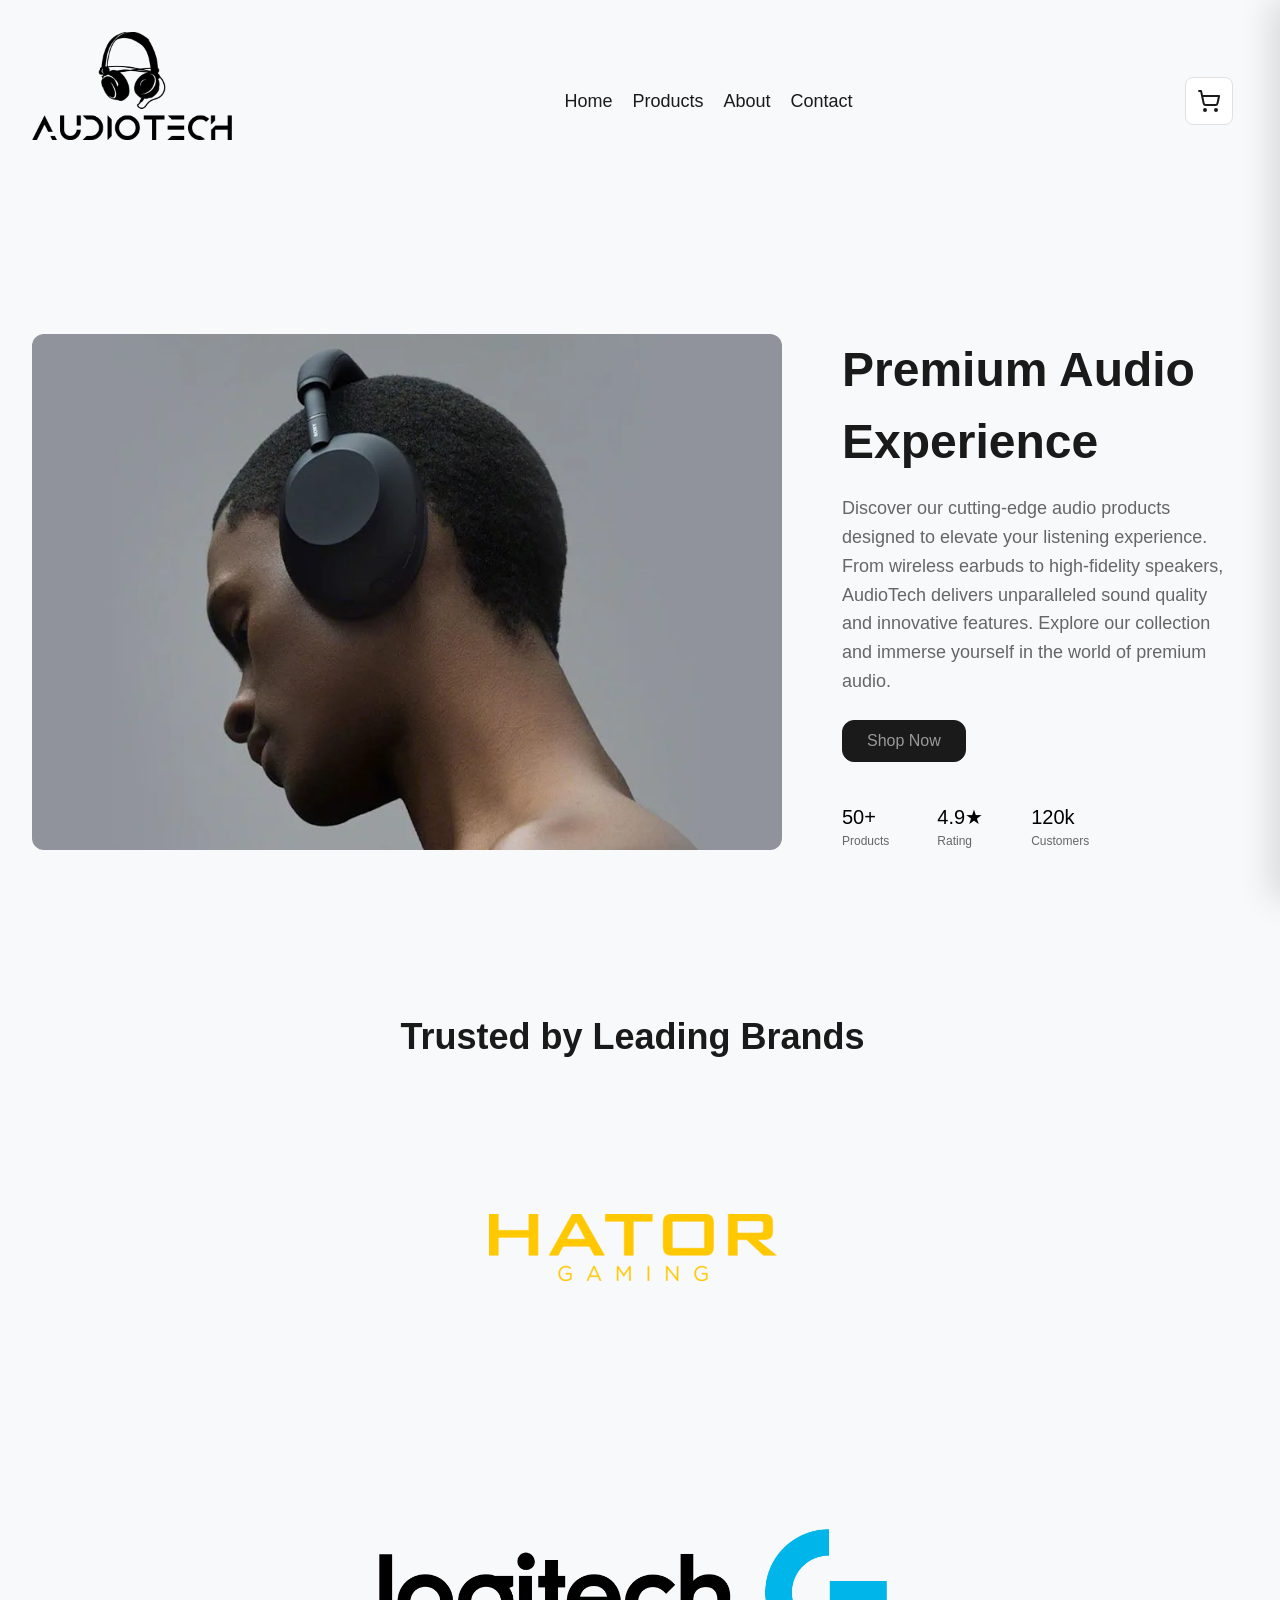
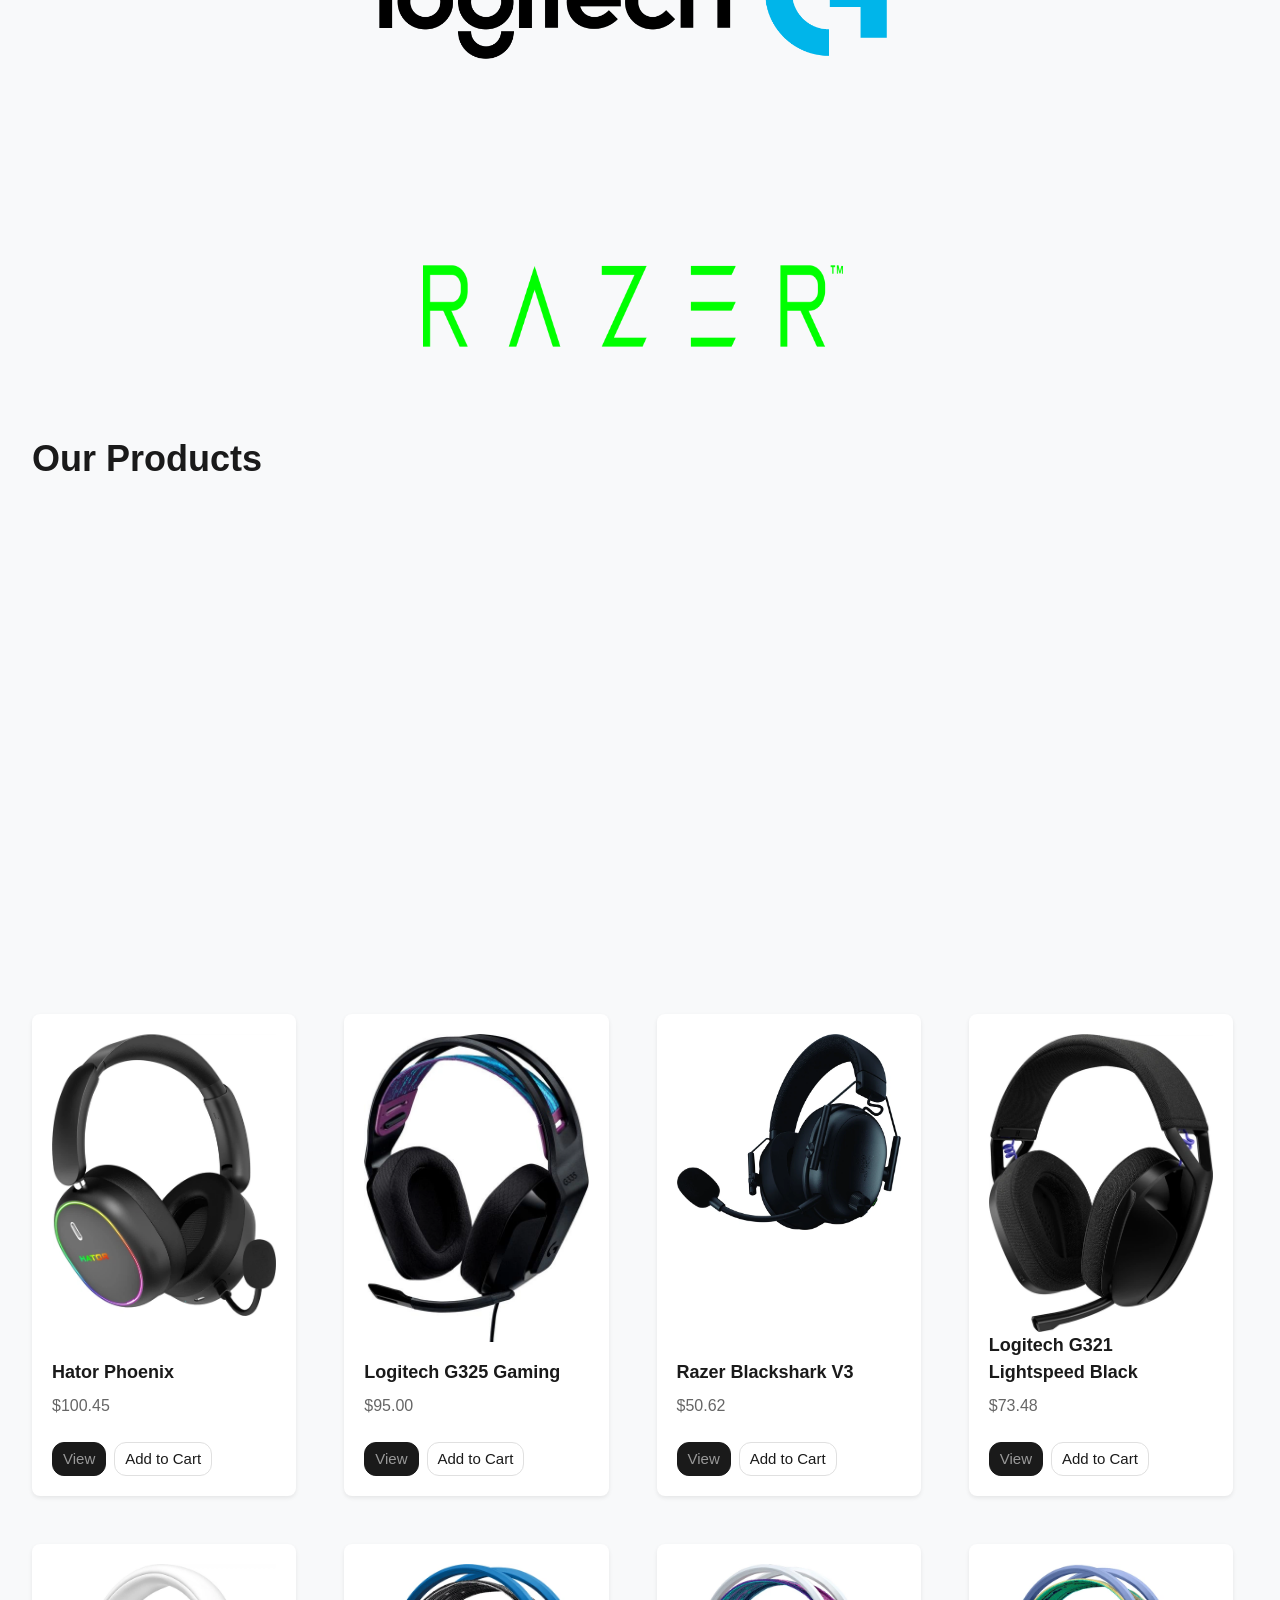
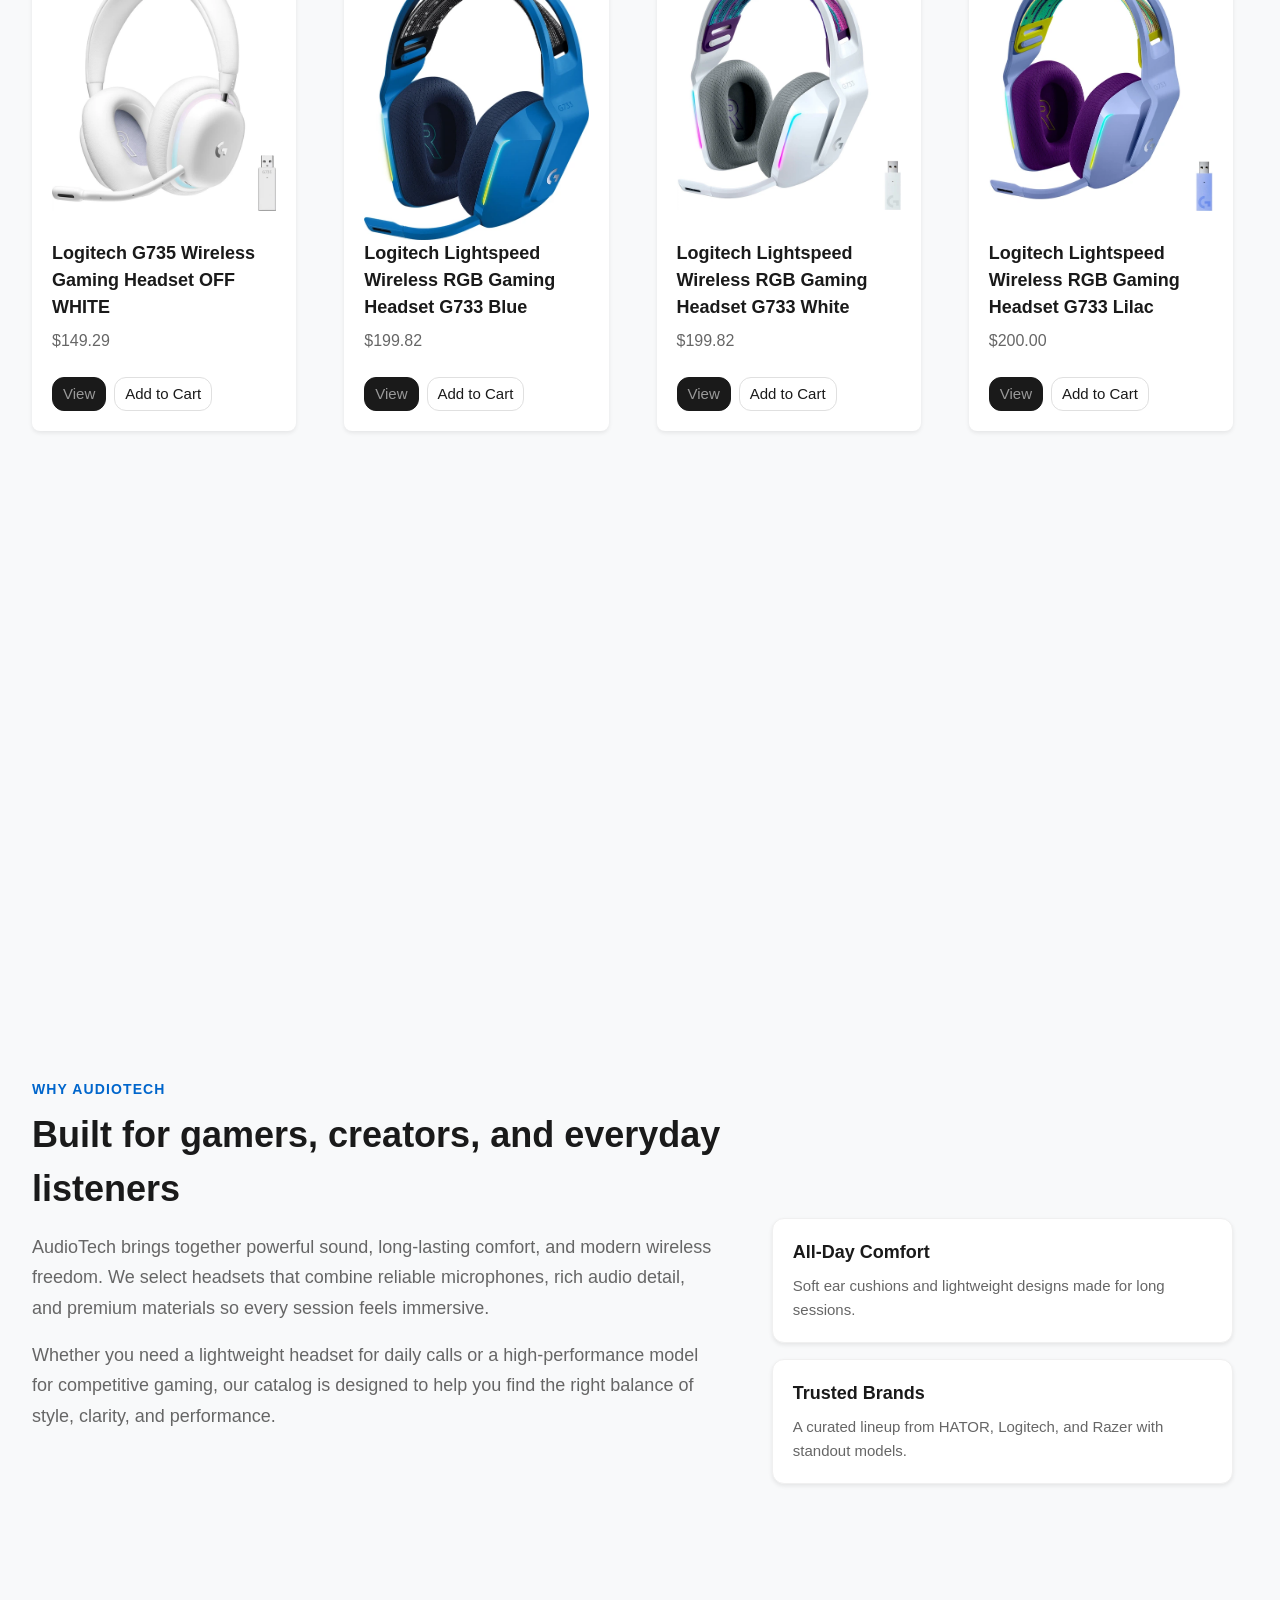
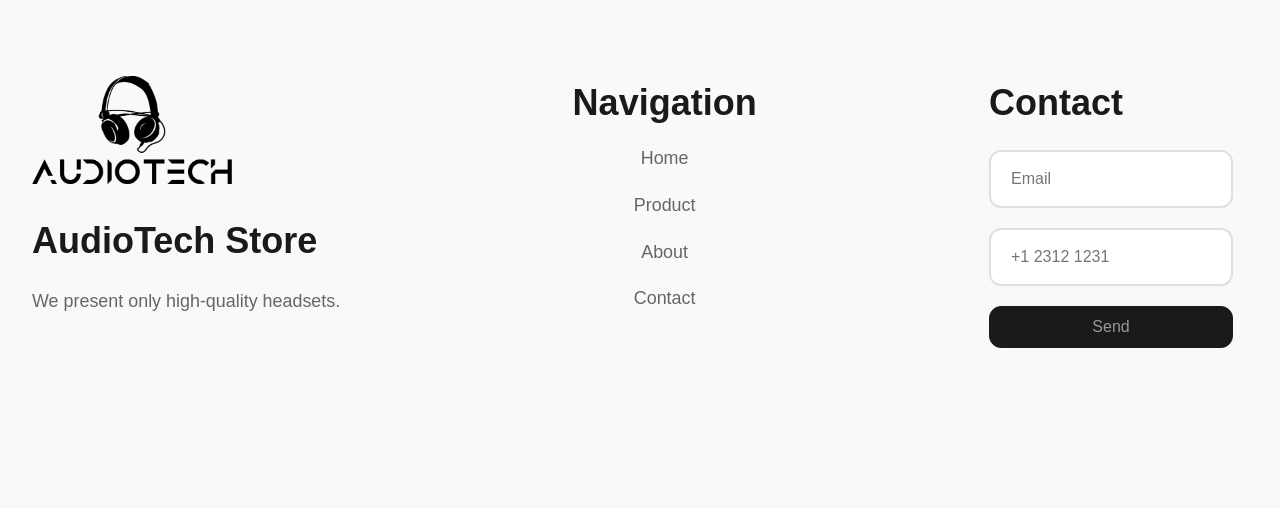
==== commit 9d437754: "feat: update submit button label to "Send" Added clearer button label for better user understanding " ====
--- a/index.html
+++ b/index.html
@@ -214,7 +214,7 @@
             type="submit"
             title="Subscribe"
           >
-            <span class="visually-hidden">Send</span>
+            Send
           </button>
         </div>
       </div>
